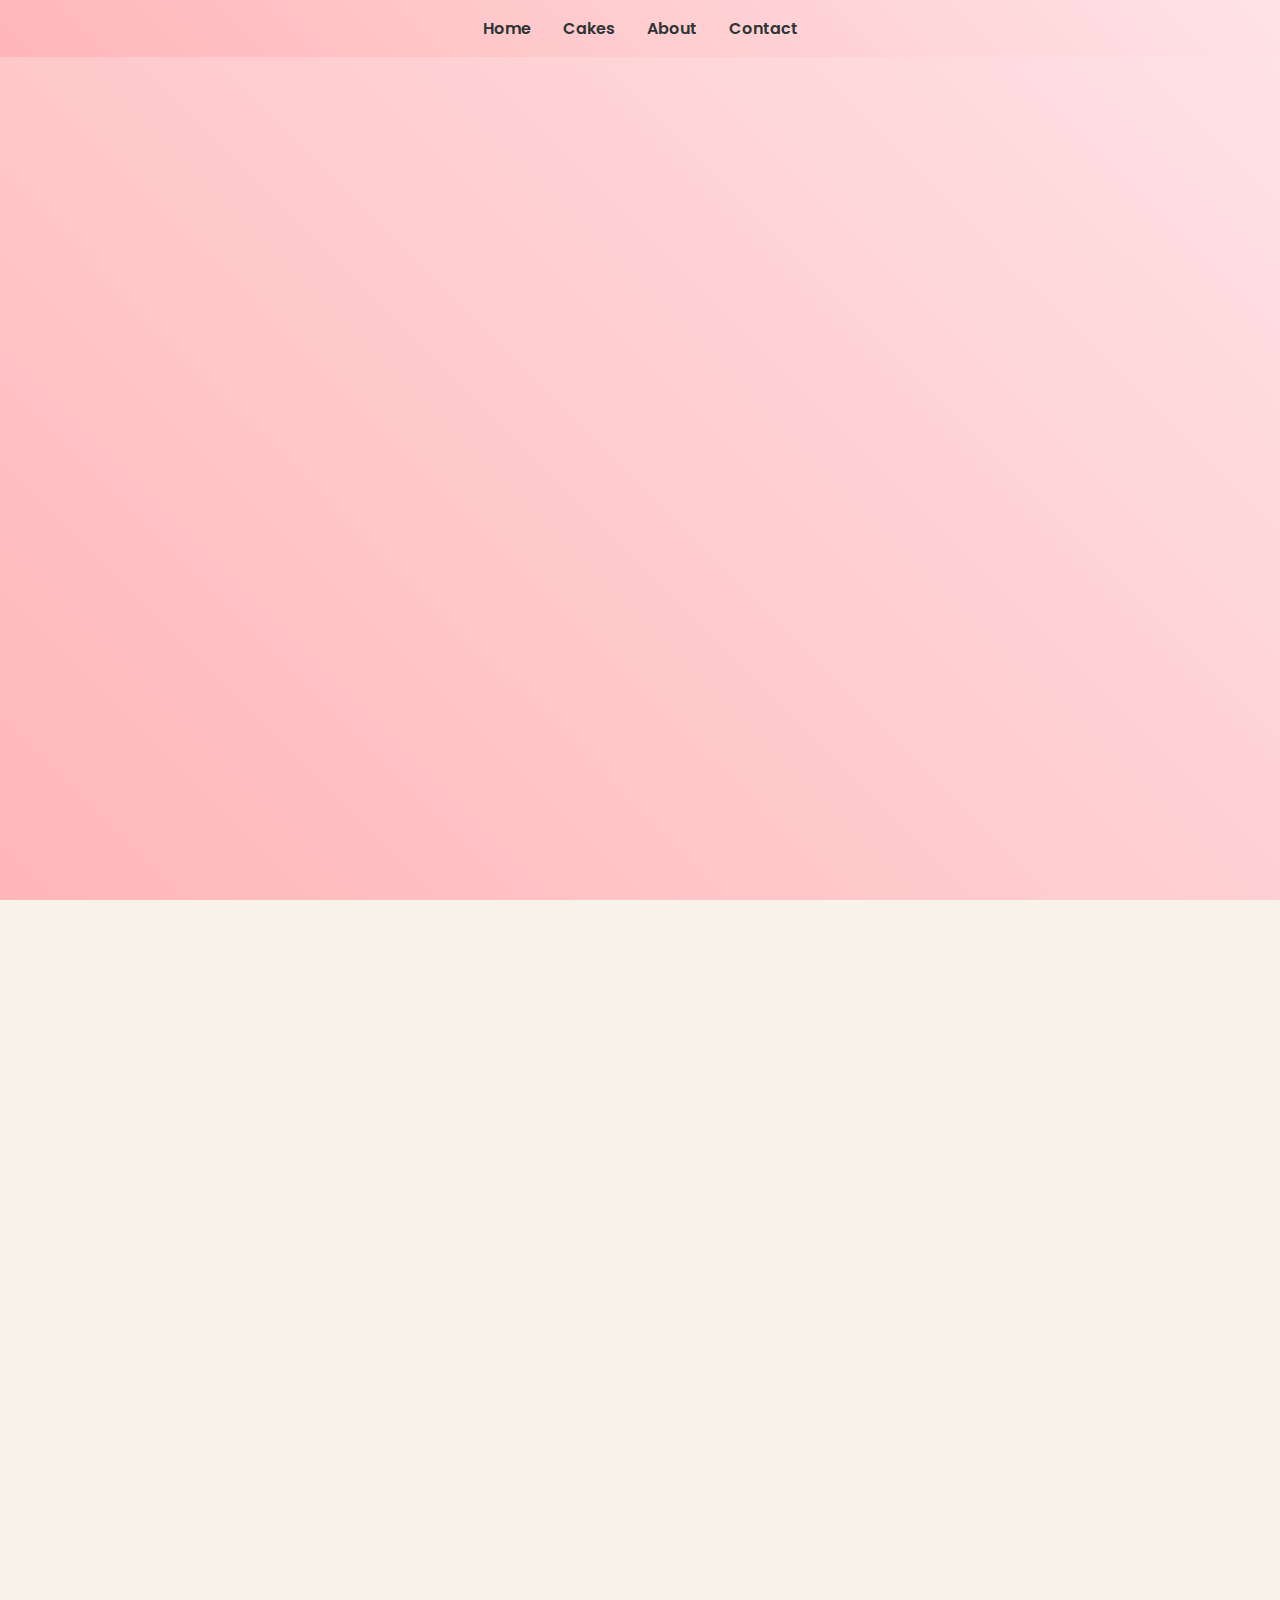
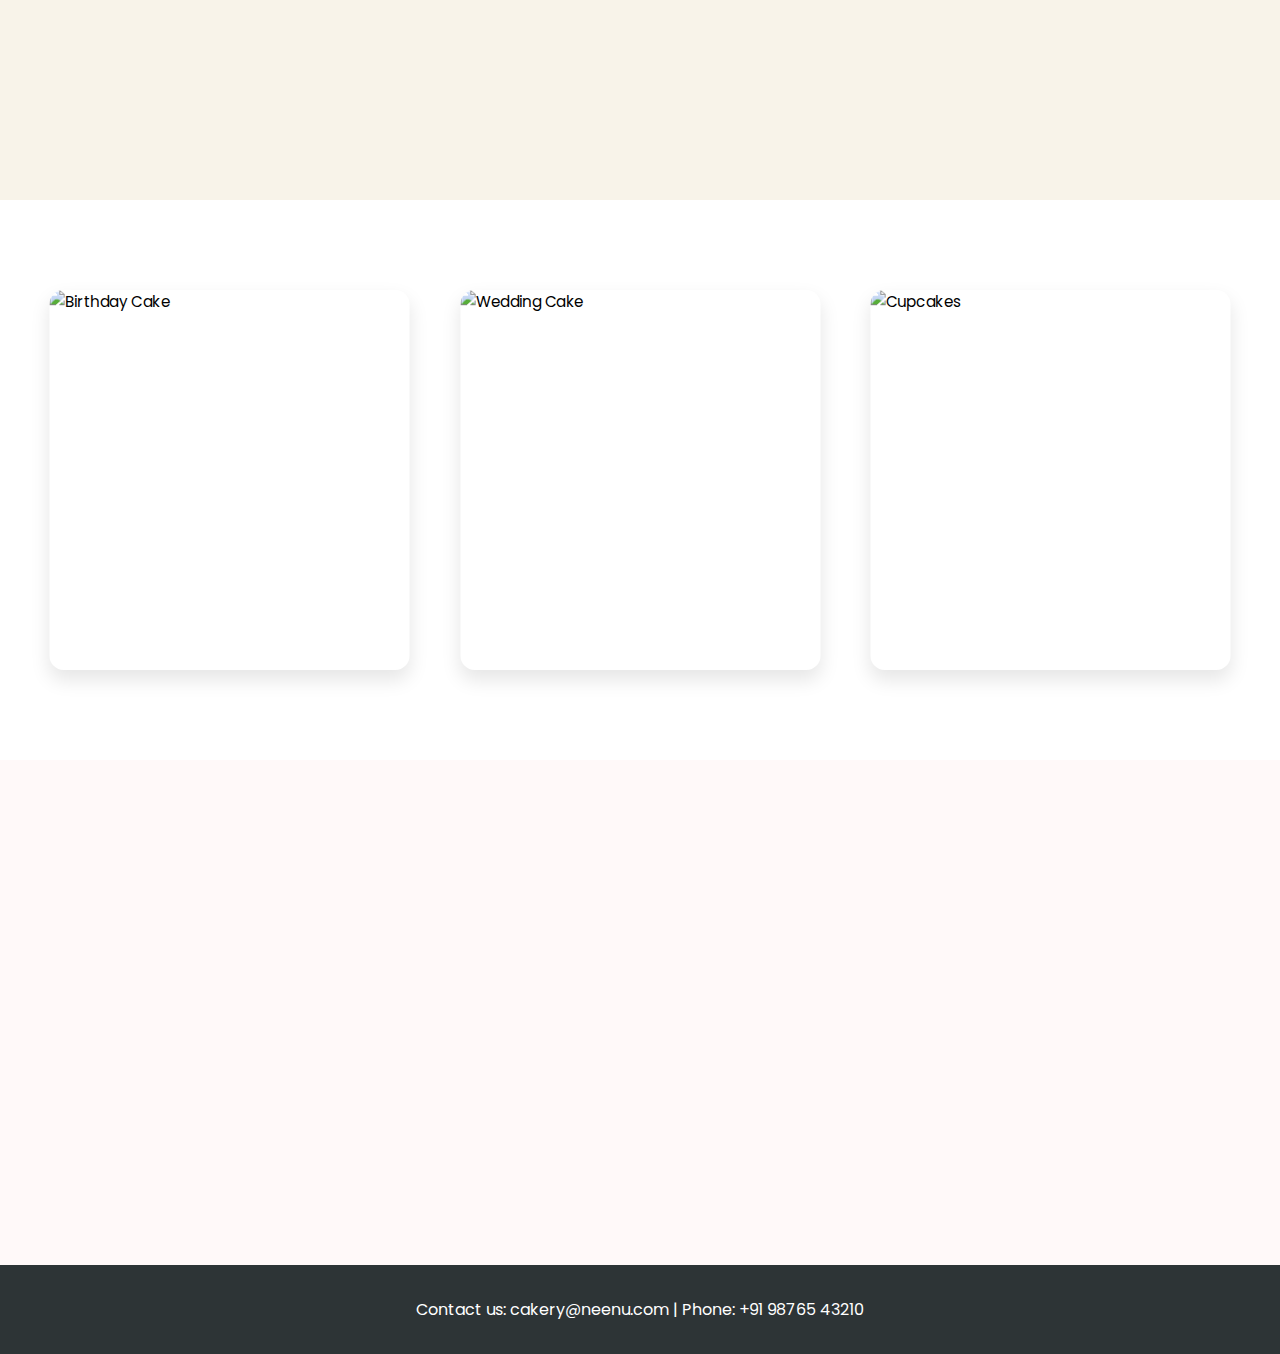
==== index.html @ 84cd32a6 "update index.html" ====
<!DOCTYPE html>
<html lang="en">
<head>
    <meta charset="UTF-8">
    <meta name="viewport" content="width=device-width, initial-scale=1.0">
    <title>Neenu's Cakery</title>
    <link href="https://fonts.googleapis.com/css2?family=Dancing+Script:wght@700&family=Poppins:wght@300;400;600&display=swap" rel="stylesheet">
    <script src="https://cdnjs.cloudflare.com/ajax/libs/gsap/3.12.2/gsap.min.js"></script>
    <script src="https://cdnjs.cloudflare.com/ajax/libs/gsap/3.12.2/ScrollTrigger.min.js"></script>
    <style>
        * {
            margin: 0;
            padding: 0;
            box-sizing: border-box;
        }

        body {
            font-family: 'Poppins', sans-serif;
            background: #fff5f5;
            overflow-x: hidden;
        }

        /* header styles start here  */
        .header {
            position: fixed;
            top: 0;
            left: 0;
            width: 100%;
            background: linear-gradient(45deg, #ffb6b9 0%, #ffe3e6 100%);
            padding: 1rem;
            text-align: center;
            font-weight: 600;
            z-index: 1000;
            transition: background 0.3s;
        }

        .nav {
            display: flex;
            justify-content: center;
            gap: 2rem;
        }

        .nav a {
            text-decoration: none;
            color: #2d3436;
            transition: color 0.3s;
        }

        .nav a:hover {
            color: #ff4757;
        }
        /* header styles ends here  */

        /* hero styles starts here  */
        .hero {
            height: 100vh;
            display: flex;
            align-items: center;
            justify-content: center;
            position: relative;
            background: linear-gradient(45deg, #ffb6b9 0%, #ffe3e6 100%);
        }

        .hero-content {
            text-align: center;
            color: #2d3436;
        }

        .logo {
            font-family: 'Dancing Script', cursive;
            font-size: 6rem;
            margin-bottom: 1rem;
            opacity: 0;
        }

        .tagline {
            font-size: 1.5rem;
            font-weight: 300;
            opacity: 0;
        }

        .cake-icon {
            width: 100px;
            position: absolute;
            bottom: 20px;
            animation: float 3s ease-in-out infinite;
            opacity: 0;
        }
        /* hero styles ends here  */

        /* about styles starts here  */
        .about-section {
            padding: 5rem 2rem;
            background: #f8f3e9;
            min-height: 100vh;
            display: flex;
            align-items: center;
        }

        .about-container {
            max-width: 1200px;
            margin: 0 auto;
            display: flex;
            align-items: center;
            gap: 4rem;
            flex-wrap: wrap;
        }

        .about-image {
            flex: 1;
            min-width: 300px;
            border-radius: 20px;
            overflow: hidden;
            box-shadow: 0 15px 30px rgba(0,0,0,0.1);
            transform: translateX(-50px);
            opacity: 0;
        }

        .about-image img {
            width: 100%;
            height: 500px;
            object-fit: cover;
        }

        .about-content {
            flex: 1;
            min-width: 300px;
            transform: translateX(50px);
            opacity: 0;
        }

        .about-title {
            font-family: 'Dancing Script', cursive;
            font-size: 3.5rem;
            color: #2d3436;
            margin-bottom: 1.5rem;
        }

        .about-text {
            font-size: 1.1rem;
            line-height: 1.8;
            color: #555;
            margin-bottom: 2rem;
        }

        .signature {
            font-family: 'Dancing Script', cursive;
            font-size: 2rem;
            color: #ff4757;
        }

        @media (max-width: 768px) {
            .about-container {
                flex-direction: column;
                text-align: center;
            }
            
            .about-image {
                max-width: 400px;
            }
        }

        .section-title {
            font-family: 'Dancing Script', cursive;
            font-size: 3rem;
            margin-bottom: 2rem;
            opacity: 0;
        }

        @keyframes float {
            0%, 100% { transform: translateY(0); }
            50% { transform: translateY(-20px); }
        }
        /* about styles ends here  */

        /* gallary section starts here  */
        .gallery {
            padding: 5rem 2rem;
            background: #ffffff;
        }

        .gallery-grid {
            display: grid;
            grid-template-columns: repeat(auto-fit, minmax(300px, 1fr));
            gap: 2rem;
            max-width: 1200px;
            margin: 0 auto;
        }

        .cake-card {
            position: relative;
            border-radius: 15px;
            overflow: hidden;
            box-shadow: 0 10px 20px rgba(0,0,0,0.1);
            transform: scale(0.95);
            transition: transform 0.3s ease;
        }

        .cake-card:hover {
            transform: scale(1);
        }

        .cake-card img {
            width: 100%;
            height: 400px;
            object-fit: cover;
            display: block;
        }

        .cake-info {
            position: absolute;
            bottom: 0;
            left: 0;
            width: 100%;
            background: rgba(0, 0, 0, 0.7);
            color: white;
            padding: 1rem;
            text-align: center;
            opacity: 0;
            transition: opacity 0.3s ease;
        }

        .cake-card:hover .cake-info {
            opacity: 1;
        }
        /* galarry section ends here  */

        /* review section starts here  */
        .reviews-section {
            padding: 5rem 2rem;
            background: #fff9f9;
        }

        .reviews-container {
            display: grid;
            grid-template-columns: repeat(auto-fit, minmax(300px, 1fr));
            gap: 2rem;
            max-width: 1200px;
            margin: 0 auto;
        }

        .review-card {
            background: white;
            padding: 2rem;
            border-radius: 15px;
            box-shadow: 0 5px 15px rgba(0,0,0,0.1);
            transform-style: preserve-3d;
            perspective: 1000px;
            opacity: 0;
            transform: translateY(50px);
            transition: transform 0.3s ease;
        }

        .review-card:hover {
            transform: translateY(-5px);
        }

        .review-header {
            display: flex;
            align-items: center;
            margin-bottom: 1rem;
        }

        .review-avatar {
            width: 50px;
            height: 50px;
            border-radius: 50%;
            margin-right: 1rem;
        }

        .review-rating {
            color: #ffd700;
            font-size: 1.2rem;
            margin: 0.5rem 0;
        }

        .review-text {
            font-style: italic;
            color: #666;
            line-height: 1.6;
        }

        /* .floating-hearts {
            position: fixed;
            pointer-events: none;
            opacity: 0;
        } */

        /* review section ends here  */

        /* footer section starts here  */

        footer {
            background: #2d3436;
            color: white;
            padding: 2rem;
            text-align: center;
        }


        @media (max-width: 768px) {
        /* Header adjustments */
        .nav {
            gap: 1rem;
            flex-wrap: wrap;
        }

        /* Hero section fixes */
        .logo {
            font-size: 4rem;
            padding: 0 1rem;
        }

        .tagline {
            font-size: 1.2rem;
            padding: 0 1rem;
        }

        .cake-icon {
            width: 80px;
        }

        /* About section fixes */
        .about-section {
            padding: 3rem 1rem;
        }

        .about-container {
            gap: 2rem;
        }

        .about-image img {
            height: 400px;
        }

        .about-title {
            font-size: 2.5rem;
        }

        /* Gallery fixes */
        .gallery {
            padding: 3rem 1rem;
        }

        .gallery-grid {
            grid-template-columns: 1fr;
        }

        .cake-card img {
            height: 300px;
        }

        /* Reviews section fixes */
        .reviews-section {
            padding: 3rem 1rem;
        }

        .review-card {
            transform: translateY(0);
        }

        /* Footer adjustments */
        footer {
            padding: 1.5rem;
            font-size: 0.9rem;
        }
    }

    @media (max-width: 480px) {
        /* Mobile-specific fixes */
        .logo {
            font-size: 3rem;
        }

        .tagline {
            font-size: 1rem;
        }

        .nav {
            gap: 0.75rem;
            font-size: 0.9rem;
        }

        .about-image img {
            height: 300px;
        }

        .about-title {
            font-size: 2rem;
        }

        .about-text {
            font-size: 1rem;
        }

        .signature {
            font-size: 1.5rem;
        }

        .section-title {
            font-size: 2rem;
        }

        .cake-icon {
            display: none; /* Hide floating cake on mobile */
        }
    }
    </style>
</head>
<body>
    <!-- header section starts here  -->
    <header>
        <div class="header">
            <nav class="nav">
                <a href="#">Home</a>
                <a href="./cakes.html">Cakes</a>
                <a href="./about.html">About</a>
                <a href="./contact.html">Contact</a>
            </nav>
        </div>
    </header>
    <!-- header section ends here  -->
    
    <!-- hero section starts here  -->
    <section class="hero">
        <div class="hero-content">
            <h1 class="logo">Neenu's Cakery</h1>
            <p class="tagline">Handcrafted with Love & Sweetness</p>
            <img src="https://cdn-icons-png.flaticon.com/512/3724/3724978.png" alt="Cake Icon" class="cake-icon">
        </div>
    </section>
    <!-- hero section ends here  -->

    <!-- about section starts here -->
    <section class="about-section" id="about">
        <div class="about-container">
            <div class="about-image">
                <img src="https://images.unsplash.com/photo-1602351447937-745cb720612f" alt="Neenu baking">
            </div>
            <div class="about-content">
                <h2 class="about-title">Meet Neenu</h2>
                <p class="about-text">Born and raised in Kerala, Neenu discovered her passion for baking at the age of 12. What started as simple cupcakes for family gatherings has blossomed into a thriving cakery business that brings joy to hundreds of celebrations every year.</p>
                <p class="about-text">With professional training from Le Cordon Bleu and over a decade of experience, Neenu combines traditional recipes with modern techniques. Each creation is infused with love, attention to detail, and a commitment to using only the finest ingredients.</p>
                <p class="about-text">When she's not crafting beautiful cakes, you'll find Neenu teaching baking workshops or experimenting with new flavor combinations in her cozy kitchen.</p>
                <p class="signature">Neenu </p>
            </div>
        </div>
    </section>
    <!-- about section ends here -->

    <!-- gallary section starts here  -->
    <section class="gallery" id="cakes">
        <div class="gallery-grid">
            <div class="cake-card">
                <img src="https://images.unsplash.com/photo-1557925923-cd4648e211a0" alt="Birthday Cake">
                <div class="cake-info">Birthday Cake - Delicious and colorful treats for all ages.</div>
            </div>
            <div class="cake-card">
                <img src="https://images.unsplash.com/photo-1578985545062-69928b1d9587" alt="Wedding Cake">
                <div class="cake-info">Wedding Cake - Elegant designs for your special day.</div>
            </div>
            <div class="cake-card">
                <img src="https://images.unsplash.com/photo-1550617931-e17a7b70dce2" alt="Cupcakes">
                <div class="cake-info">Cupcakes - Bite-sized delights for every occasion.</div>
            </div>
        </div>
    </section>
    <!-- gallary section ends here  -->

    <!-- reviews section starts here  -->
    <section class="reviews-section">
        <h2 class="section-title">Sweet Testimonials</h2>
        <div class="reviews-container">
            <div class="review-card">
                <div class="review-header">
                    <img src="https://randomuser.me/api/portraits/women/1.jpg" alt="Customer" class="review-avatar">
                    <div>
                        <h3>Sarah Johnson</h3>
                        <div class="review-rating">★★★★★</div>
                    </div>
                </div>
                <p class="review-text">Neenu's cakes are pure magic! My wedding cake was not only stunning but the most delicious cake I've ever tasted.</p>
            </div>
            <div class="review-card">
                <div class="review-header">
                    <img src="https://randomuser.me/api/portraits/men/1.jpg" alt="Customer" class="review-avatar">
                    <div>
                        <h3>Michael Roy</h3>
                        <div class="review-rating">★★★★★</div>
                    </div>
                </div>
                <p class="review-text">Best birthday cake ever! The attention to detail and flavor combinations are exceptional.</p>
            </div>
            <div class="review-card">
                <div class="review-header">
                    <img src="https://randomuser.me/api/portraits/women/2.jpg" alt="Customer" class="review-avatar">
                    <div>
                        <h3>Priya Sharma</h3>
                        <div class="review-rating">★★★★★</div>
                    </div>
                </div>
                <p class="review-text">Every cake from Neenu's is a masterpiece. The red velvet cake is our family favorite!</p>
            </div>
        </div>
    </section>
    <!-- reviews section ends here  -->
    
    <!-- footer section starts here  -->
    <footer>
        <p>Contact us: cakery@neenu.com | Phone: +91 98765 43210</p>
    </footer>
    <!-- footer section starts here  -->




    
    <!-- javacript starts here  -->
    <script>
        // GSAP Animations
        gsap.registerPlugin(ScrollTrigger);
    
        // Hero Section Animations
        gsap.to(".logo", {
            duration: 1.5,
            opacity: 1,
            y: 0,
            ease: "power4.out"
        });
    
        gsap.to(".tagline", {
            duration: 1,
            opacity: 1,
            y: 0,
            delay: 0.5,
            ease: "power2.out"
        });
    
        gsap.to(".cake-icon", {
            duration: 1,
            opacity: 1,
            delay: 1,
            rotation: 360,
            ease: "power2.out"
        });
    
        // Gallery Animations
        gsap.utils.toArray(".cake-card").forEach(card => {
            gsap.from(card, {
                scrollTrigger: {
                    trigger: card,
                    start: "top center+=100",
                    toggleActions: "play none none reverse"
                },
                duration: 0.8,
                scale: 0.8,
                opacity: 0,
                ease: "back.out(1.7)"
            });
        });
    
        // Section Title Animation
        gsap.from(".section-title", {
            scrollTrigger: {
                trigger: ".about-section",
                start: "top center"
            },
            duration: 1,
            opacity: 0,
            y: 50,
            ease: "power3.out"
        });
    
        // Continuous rotation for cake icon
        gsap.to(".cake-icon", {
            rotation: 360,
            duration: 8,
            repeat: -1,
            ease: "none"
        });

        // About Section Animations
        gsap.to(".about-image", {
            scrollTrigger: {
                trigger: ".about-section",
                start: "top center",
                toggleActions: "play none none reverse"
            },
            duration: 1.2,
            x: 0,
            opacity: 1,
            ease: "power3.out"
        });

        gsap.to(".about-content", {
            scrollTrigger: {
                trigger: ".about-section",
                start: "top center",
                toggleActions: "play none none reverse"
            },
            duration: 1.2,
            x: 0,
            opacity: 1,
            delay: 0.3,
            ease: "power3.out"
        });

        // Add animation for signature
        gsap.from(".signature", {
            scrollTrigger: {
                trigger: ".about-content",
                start: "top 80%",
                toggleActions: "play none none reverse"
            },
            duration: 1,
            opacity: 0,
            y: 30,
            ease: "power3.out"
        });



        // Review Card Animations
        gsap.utils.toArray(".review-card").forEach((card, i) => {
            ScrollTrigger.create({
                trigger: card,
                start: "top center+=100",
                onEnter: () => {
                    gsap.fromTo(card,
                        { opacity: 0, y: 50 },
                        {
                            opacity: 1,
                            y: 0,
                            duration: 0.8,
                            ease: "power3.out",
                            delay: i * 0.2
                        }
                    );
                }
            });
        });

        // // Floating Hearts Animation
        // document.addEventListener('mousemove', (e) => {
        //     const heart = document.createElement('div');
        //     heart.className = 'floating-hearts';
        //     heart.innerHTML = '♥';
        //     heart.style.cssText = `
        //         left: ${e.clientX}px;
        //         top: ${e.clientY}px;
        //         font-size: ${Math.random() * 20 + 10}px;
        //         color: #${Math.floor(Math.random()*16777215).toString(16)};
        //     `;
            
        //     document.body.appendChild(heart);
            
        //     gsap.to(heart, {
        //         duration: 2,
        //         y: -100,
        //         opacity: 1,
        //         ease: "power1.out",
        //         onComplete: () => heart.remove()
        //     });
        // });
    </script>
</body>
</html>
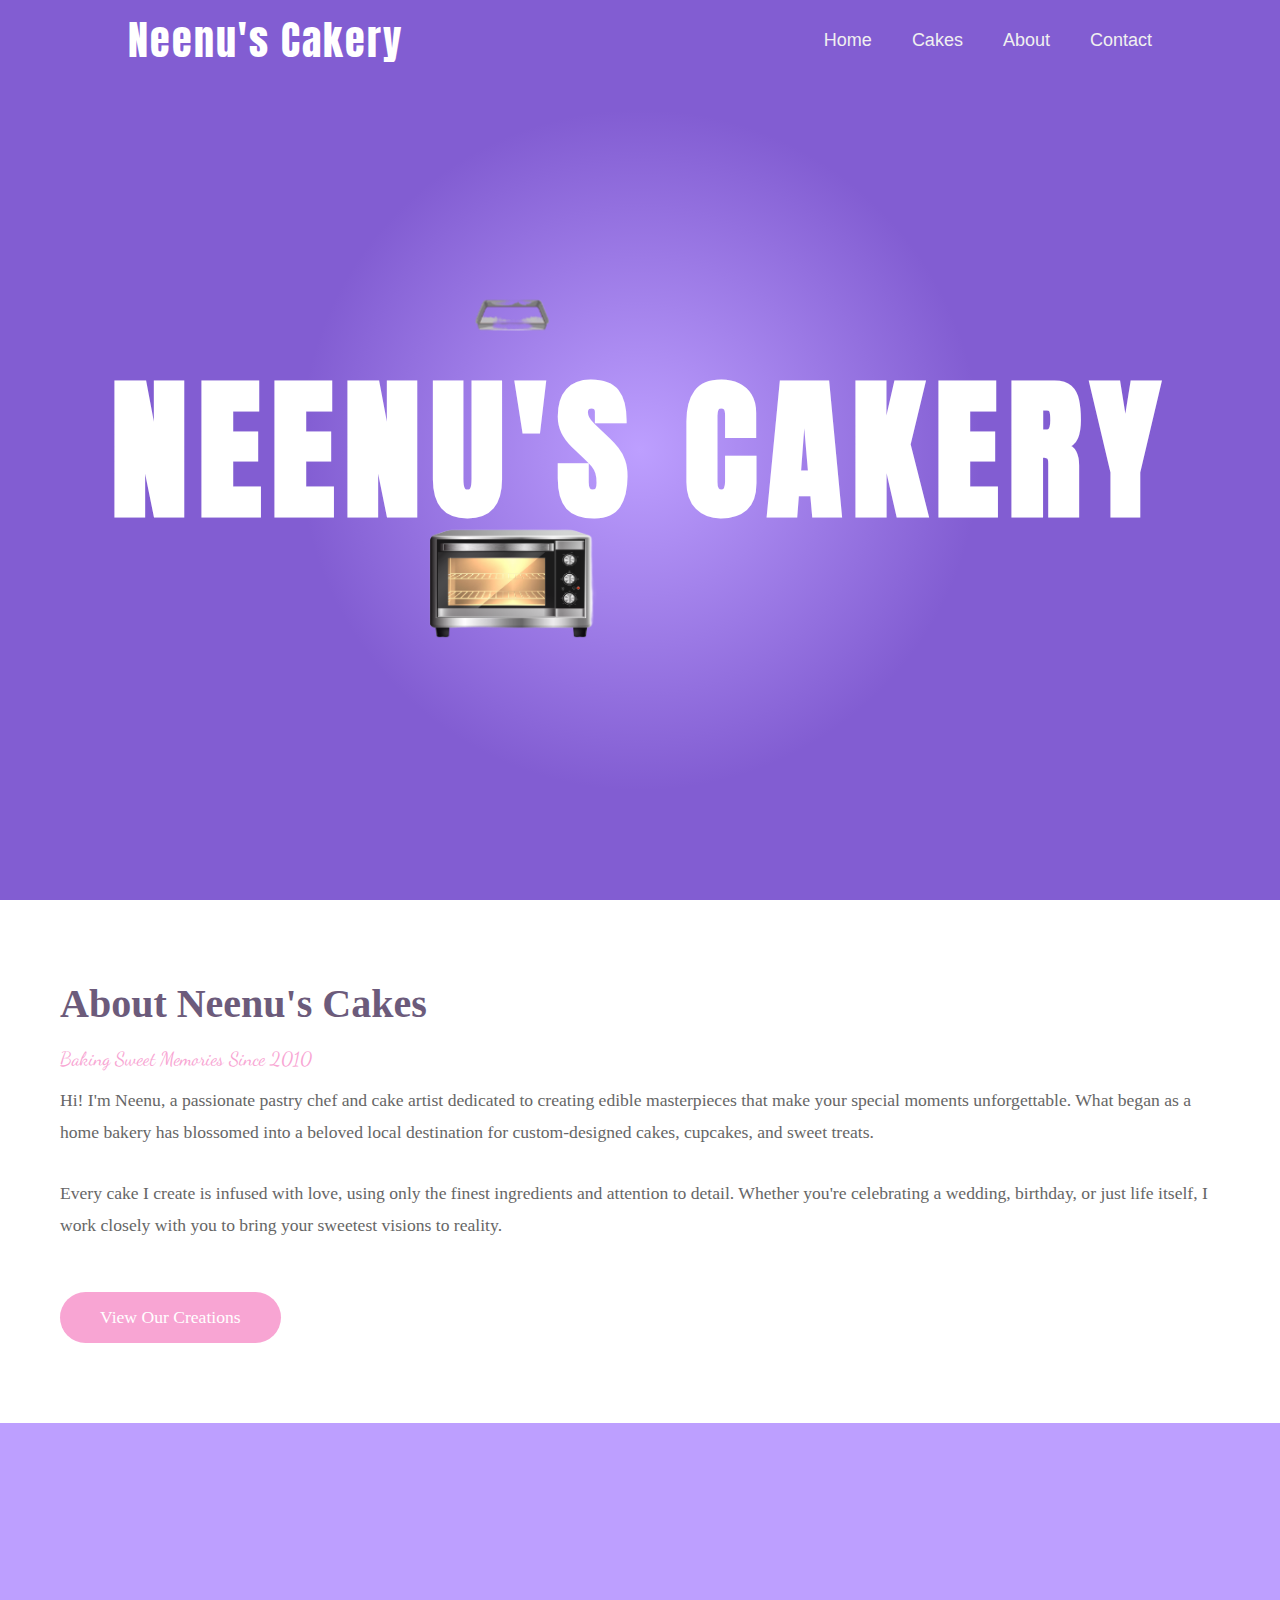
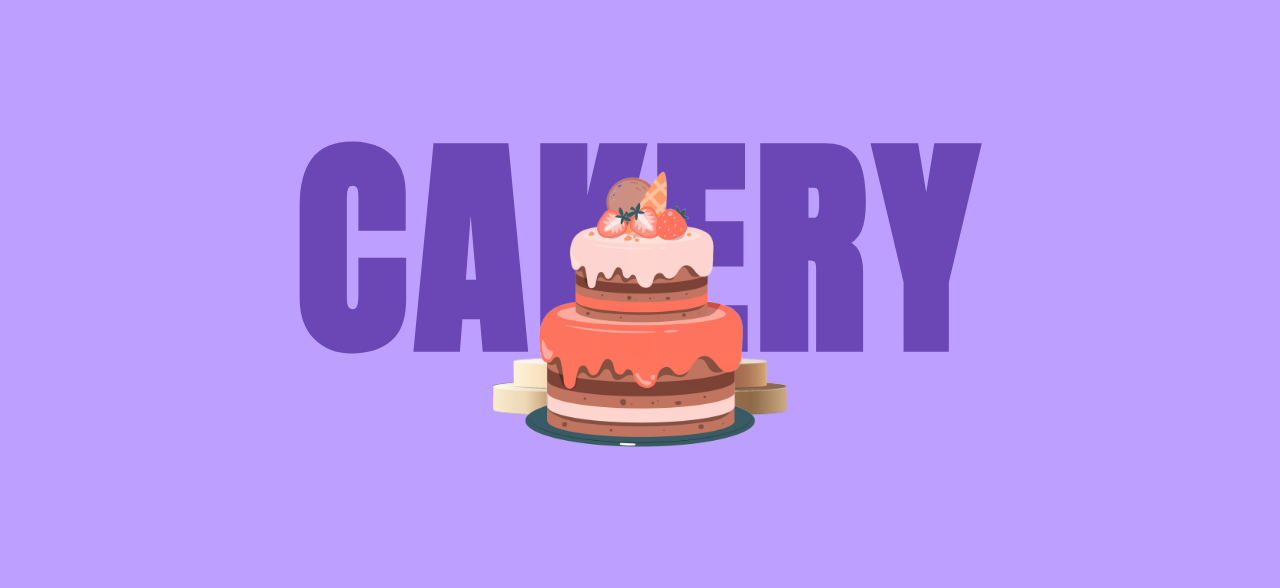
==== commit 4e75dfa8: "updated" ====
--- a/index.html
+++ b/index.html
@@ -4,664 +4,63 @@
     <meta charset="UTF-8">
     <meta name="viewport" content="width=device-width, initial-scale=1.0">
     <title>Neenu's Cakery</title>
-    <link href="https://fonts.googleapis.com/css2?family=Dancing+Script:wght@700&family=Poppins:wght@300;400;600&display=swap" rel="stylesheet">
+    <link rel="stylesheet" href="style.css">
+</head>
+<body>
+    
+    <section class="hero">
+        <!-- header section starts here  -->
+        <header>
+            <nav>
+                <a href="#" class="logo">Neenu's Cakery</a>
+                <div class="nav_links">
+                    <a href="#">Home</a>
+                    <a href="#">Cakes</a>
+                    <a href="#">About</a>
+                    <a href="#">Contact</a>
+                </div>
+            </nav>
+        </header>
+        <!-- header section ends here  -->
+
+        <!-- hero section starts here  -->
+        <div class="container">
+            <h1>Neenu's Cakery</h1>
+            <img id="heroimage" src="./images/hero_cake.png" alt="">
+            <img id="beater" src="./images/beater.png" alt="">
+            <img id="oven" src="./images/oven.png" alt="">
+            <img id="tray" src="./images/tray.png" alt="">
+        </div>
+    </section>
+    <section class="about-section two">
+        <div class="text-content">
+            <h2 class="about-heading">About Neenu's Cakes</h2>
+            <p class="about-subtitle">Baking Sweet Memories Since 2010</p>
+            <p class="about-text">
+                Hi! I'm Neenu, a passionate pastry chef and cake artist dedicated to creating edible masterpieces that make your special moments unforgettable. What began as a home bakery has blossomed into a beloved local destination for custom-designed cakes, cupcakes, and sweet treats.
+            </p>
+            <p class="about-text">
+                Every cake I create is infused with love, using only the finest ingredients and attention to detail. Whether you're celebrating a wedding, birthday, or just life itself, I work closely with you to bring your sweetest visions to reality.
+            </p>
+            <button class="cta-button">View Our Creations</button>
+        </div>
+        <!-- <div class="image-container">
+            <img src="https://images.unsplash.com/photo-1588195538326-c5b1e9f80a1b?ixlib=rb-1.2.1&auto=format&fit=crop&w=800&q=80" 
+                 alt="Neenu with her signature cake" 
+                 class="about-image">
+        </div> -->
+    </section>
+    <section class="stand three ">
+        <div class="container">
+            <h3>Cakery</h3>
+            <img src="images/stand.png" alt="">
+        </div>
+    </section>
+    
+
     <script src="https://cdnjs.cloudflare.com/ajax/libs/gsap/3.12.2/gsap.min.js"></script>
     <script src="https://cdnjs.cloudflare.com/ajax/libs/gsap/3.12.2/ScrollTrigger.min.js"></script>
-    <style>
-        * {
-            margin: 0;
-            padding: 0;
-            box-sizing: border-box;
-        }
 
-        body {
-            font-family: 'Poppins', sans-serif;
-            background: #fff5f5;
-            overflow-x: hidden;
-        }
-
-        /* header styles start here  */
-        .header {
-            position: fixed;
-            top: 0;
-            left: 0;
-            width: 100%;
-            background: linear-gradient(45deg, #ffb6b9 0%, #ffe3e6 100%);
-            padding: 1rem;
-            text-align: center;
-            font-weight: 600;
-            z-index: 1000;
-            transition: background 0.3s;
-        }
-
-        .nav {
-            display: flex;
-            justify-content: center;
-            gap: 2rem;
-        }
-
-        .nav a {
-            text-decoration: none;
-            color: #2d3436;
-            transition: color 0.3s;
-        }
-
-        .nav a:hover {
-            color: #ff4757;
-        }
-        /* header styles ends here  */
-
-        /* hero styles starts here  */
-        .hero {
-            height: 100vh;
-            display: flex;
-            align-items: center;
-            justify-content: center;
-            position: relative;
-            background: linear-gradient(45deg, #ffb6b9 0%, #ffe3e6 100%);
-        }
-
-        .hero-content {
-            text-align: center;
-            color: #2d3436;
-        }
-
-        .logo {
-            font-family: 'Dancing Script', cursive;
-            font-size: 6rem;
-            margin-bottom: 1rem;
-            opacity: 0;
-        }
-
-        .tagline {
-            font-size: 1.5rem;
-            font-weight: 300;
-            opacity: 0;
-        }
-
-        .cake-icon {
-            width: 100px;
-            position: absolute;
-            bottom: 20px;
-            animation: float 3s ease-in-out infinite;
-            opacity: 0;
-        }
-        /* hero styles ends here  */
-
-        /* about styles starts here  */
-        .about-section {
-            padding: 5rem 2rem;
-            background: #f8f3e9;
-            min-height: 100vh;
-            display: flex;
-            align-items: center;
-        }
-
-        .about-container {
-            max-width: 1200px;
-            margin: 0 auto;
-            display: flex;
-            align-items: center;
-            gap: 4rem;
-            flex-wrap: wrap;
-        }
-
-        .about-image {
-            flex: 1;
-            min-width: 300px;
-            border-radius: 20px;
-            overflow: hidden;
-            box-shadow: 0 15px 30px rgba(0,0,0,0.1);
-            transform: translateX(-50px);
-            opacity: 0;
-        }
-
-        .about-image img {
-            width: 100%;
-            height: 500px;
-            object-fit: cover;
-        }
-
-        .about-content {
-            flex: 1;
-            min-width: 300px;
-            transform: translateX(50px);
-            opacity: 0;
-        }
-
-        .about-title {
-            font-family: 'Dancing Script', cursive;
-            font-size: 3.5rem;
-            color: #2d3436;
-            margin-bottom: 1.5rem;
-        }
-
-        .about-text {
-            font-size: 1.1rem;
-            line-height: 1.8;
-            color: #555;
-            margin-bottom: 2rem;
-        }
-
-        .signature {
-            font-family: 'Dancing Script', cursive;
-            font-size: 2rem;
-            color: #ff4757;
-        }
-
-        @media (max-width: 768px) {
-            .about-container {
-                flex-direction: column;
-                text-align: center;
-            }
-            
-            .about-image {
-                max-width: 400px;
-            }
-        }
-
-        .section-title {
-            font-family: 'Dancing Script', cursive;
-            font-size: 3rem;
-            margin-bottom: 2rem;
-            opacity: 0;
-        }
-
-        @keyframes float {
-            0%, 100% { transform: translateY(0); }
-            50% { transform: translateY(-20px); }
-        }
-        /* about styles ends here  */
-
-        /* gallary section starts here  */
-        .gallery {
-            padding: 5rem 2rem;
-            background: #ffffff;
-        }
-
-        .gallery-grid {
-            display: grid;
-            grid-template-columns: repeat(auto-fit, minmax(300px, 1fr));
-            gap: 2rem;
-            max-width: 1200px;
-            margin: 0 auto;
-        }
-
-        .cake-card {
-            position: relative;
-            border-radius: 15px;
-            overflow: hidden;
-            box-shadow: 0 10px 20px rgba(0,0,0,0.1);
-            transform: scale(0.95);
-            transition: transform 0.3s ease;
-        }
-
-        .cake-card:hover {
-            transform: scale(1);
-        }
-
-        .cake-card img {
-            width: 100%;
-            height: 400px;
-            object-fit: cover;
-            display: block;
-        }
-
-        .cake-info {
-            position: absolute;
-            bottom: 0;
-            left: 0;
-            width: 100%;
-            background: rgba(0, 0, 0, 0.7);
-            color: white;
-            padding: 1rem;
-            text-align: center;
-            opacity: 0;
-            transition: opacity 0.3s ease;
-        }
-
-        .cake-card:hover .cake-info {
-            opacity: 1;
-        }
-        /* galarry section ends here  */
-
-        /* review section starts here  */
-        .reviews-section {
-            padding: 5rem 2rem;
-            background: #fff9f9;
-        }
-
-        .reviews-container {
-            display: grid;
-            grid-template-columns: repeat(auto-fit, minmax(300px, 1fr));
-            gap: 2rem;
-            max-width: 1200px;
-            margin: 0 auto;
-        }
-
-        .review-card {
-            background: white;
-            padding: 2rem;
-            border-radius: 15px;
-            box-shadow: 0 5px 15px rgba(0,0,0,0.1);
-            transform-style: preserve-3d;
-            perspective: 1000px;
-            opacity: 0;
-            transform: translateY(50px);
-            transition: transform 0.3s ease;
-        }
-
-        .review-card:hover {
-            transform: translateY(-5px);
-        }
-
-        .review-header {
-            display: flex;
-            align-items: center;
-            margin-bottom: 1rem;
-        }
-
-        .review-avatar {
-            width: 50px;
-            height: 50px;
-            border-radius: 50%;
-            margin-right: 1rem;
-        }
-
-        .review-rating {
-            color: #ffd700;
-            font-size: 1.2rem;
-            margin: 0.5rem 0;
-        }
-
-        .review-text {
-            font-style: italic;
-            color: #666;
-            line-height: 1.6;
-        }
-
-        /* .floating-hearts {
-            position: fixed;
-            pointer-events: none;
-            opacity: 0;
-        } */
-
-        /* review section ends here  */
-
-        /* footer section starts here  */
-
-        footer {
-            background: #2d3436;
-            color: white;
-            padding: 2rem;
-            text-align: center;
-        }
-
-
-        @media (max-width: 768px) {
-        /* Header adjustments */
-        .nav {
-            gap: 1rem;
-            flex-wrap: wrap;
-        }
-
-        /* Hero section fixes */
-        .logo {
-            font-size: 4rem;
-            padding: 0 1rem;
-        }
-
-        .tagline {
-            font-size: 1.2rem;
-            padding: 0 1rem;
-        }
-
-        .cake-icon {
-            width: 80px;
-        }
-
-        /* About section fixes */
-        .about-section {
-            padding: 3rem 1rem;
-        }
-
-        .about-container {
-            gap: 2rem;
-        }
-
-        .about-image img {
-            height: 400px;
-        }
-
-        .about-title {
-            font-size: 2.5rem;
-        }
-
-        /* Gallery fixes */
-        .gallery {
-            padding: 3rem 1rem;
-        }
-
-        .gallery-grid {
-            grid-template-columns: 1fr;
-        }
-
-        .cake-card img {
-            height: 300px;
-        }
-
-        /* Reviews section fixes */
-        .reviews-section {
-            padding: 3rem 1rem;
-        }
-
-        .review-card {
-            transform: translateY(0);
-        }
-
-        /* Footer adjustments */
-        footer {
-            padding: 1.5rem;
-            font-size: 0.9rem;
-        }
-    }
-
-    @media (max-width: 480px) {
-        /* Mobile-specific fixes */
-        .logo {
-            font-size: 3rem;
-        }
-
-        .tagline {
-            font-size: 1rem;
-        }
-
-        .nav {
-            gap: 0.75rem;
-            font-size: 0.9rem;
-        }
-
-        .about-image img {
-            height: 300px;
-        }
-
-        .about-title {
-            font-size: 2rem;
-        }
-
-        .about-text {
-            font-size: 1rem;
-        }
-
-        .signature {
-            font-size: 1.5rem;
-        }
-
-        .section-title {
-            font-size: 2rem;
-        }
-
-        .cake-icon {
-            display: none; /* Hide floating cake on mobile */
-        }
-    }
-    </style>
-</head>
-<body>
-    <!-- header section starts here  -->
-    <header>
-        <div class="header">
-            <nav class="nav">
-                <a href="#">Home</a>
-                <a href="./cakes.html">Cakes</a>
-                <a href="./about.html">About</a>
-                <a href="./contact.html">Contact</a>
-            </nav>
-        </div>
-    </header>
-    <!-- header section ends here  -->
-    
-    <!-- hero section starts here  -->
-    <section class="hero">
-        <div class="hero-content">
-            <h1 class="logo">Neenu's Cakery</h1>
-            <p class="tagline">Handcrafted with Love & Sweetness</p>
-            <img src="https://cdn-icons-png.flaticon.com/512/3724/3724978.png" alt="Cake Icon" class="cake-icon">
-        </div>
-    </section>
-    <!-- hero section ends here  -->
-
-    <!-- about section starts here -->
-    <section class="about-section" id="about">
-        <div class="about-container">
-            <div class="about-image">
-                <img src="https://images.unsplash.com/photo-1602351447937-745cb720612f" alt="Neenu baking">
-            </div>
-            <div class="about-content">
-                <h2 class="about-title">Meet Neenu</h2>
-                <p class="about-text">Born and raised in Kerala, Neenu discovered her passion for baking at the age of 12. What started as simple cupcakes for family gatherings has blossomed into a thriving cakery business that brings joy to hundreds of celebrations every year.</p>
-                <p class="about-text">With professional training from Le Cordon Bleu and over a decade of experience, Neenu combines traditional recipes with modern techniques. Each creation is infused with love, attention to detail, and a commitment to using only the finest ingredients.</p>
-                <p class="about-text">When she's not crafting beautiful cakes, you'll find Neenu teaching baking workshops or experimenting with new flavor combinations in her cozy kitchen.</p>
-                <p class="signature">Neenu </p>
-            </div>
-        </div>
-    </section>
-    <!-- about section ends here -->
-
-    <!-- gallary section starts here  -->
-    <section class="gallery" id="cakes">
-        <div class="gallery-grid">
-            <div class="cake-card">
-                <img src="https://images.unsplash.com/photo-1557925923-cd4648e211a0" alt="Birthday Cake">
-                <div class="cake-info">Birthday Cake - Delicious and colorful treats for all ages.</div>
-            </div>
-            <div class="cake-card">
-                <img src="https://images.unsplash.com/photo-1578985545062-69928b1d9587" alt="Wedding Cake">
-                <div class="cake-info">Wedding Cake - Elegant designs for your special day.</div>
-            </div>
-            <div class="cake-card">
-                <img src="https://images.unsplash.com/photo-1550617931-e17a7b70dce2" alt="Cupcakes">
-                <div class="cake-info">Cupcakes - Bite-sized delights for every occasion.</div>
-            </div>
-        </div>
-    </section>
-    <!-- gallary section ends here  -->
-
-    <!-- reviews section starts here  -->
-    <section class="reviews-section">
-        <h2 class="section-title">Sweet Testimonials</h2>
-        <div class="reviews-container">
-            <div class="review-card">
-                <div class="review-header">
-                    <img src="https://randomuser.me/api/portraits/women/1.jpg" alt="Customer" class="review-avatar">
-                    <div>
-                        <h3>Sarah Johnson</h3>
-                        <div class="review-rating">★★★★★</div>
-                    </div>
-                </div>
-                <p class="review-text">Neenu's cakes are pure magic! My wedding cake was not only stunning but the most delicious cake I've ever tasted.</p>
-            </div>
-            <div class="review-card">
-                <div class="review-header">
-                    <img src="https://randomuser.me/api/portraits/men/1.jpg" alt="Customer" class="review-avatar">
-                    <div>
-                        <h3>Michael Roy</h3>
-                        <div class="review-rating">★★★★★</div>
-                    </div>
-                </div>
-                <p class="review-text">Best birthday cake ever! The attention to detail and flavor combinations are exceptional.</p>
-            </div>
-            <div class="review-card">
-                <div class="review-header">
-                    <img src="https://randomuser.me/api/portraits/women/2.jpg" alt="Customer" class="review-avatar">
-                    <div>
-                        <h3>Priya Sharma</h3>
-                        <div class="review-rating">★★★★★</div>
-                    </div>
-                </div>
-                <p class="review-text">Every cake from Neenu's is a masterpiece. The red velvet cake is our family favorite!</p>
-            </div>
-        </div>
-    </section>
-    <!-- reviews section ends here  -->
-    
-    <!-- footer section starts here  -->
-    <footer>
-        <p>Contact us: cakery@neenu.com | Phone: +91 98765 43210</p>
-    </footer>
-    <!-- footer section starts here  -->
-
-
-
-
-    
-    <!-- javacript starts here  -->
-    <script>
-        // GSAP Animations
-        gsap.registerPlugin(ScrollTrigger);
-    
-        // Hero Section Animations
-        gsap.to(".logo", {
-            duration: 1.5,
-            opacity: 1,
-            y: 0,
-            ease: "power4.out"
-        });
-    
-        gsap.to(".tagline", {
-            duration: 1,
-            opacity: 1,
-            y: 0,
-            delay: 0.5,
-            ease: "power2.out"
-        });
-    
-        gsap.to(".cake-icon", {
-            duration: 1,
-            opacity: 1,
-            delay: 1,
-            rotation: 360,
-            ease: "power2.out"
-        });
-    
-        // Gallery Animations
-        gsap.utils.toArray(".cake-card").forEach(card => {
-            gsap.from(card, {
-                scrollTrigger: {
-                    trigger: card,
-                    start: "top center+=100",
-                    toggleActions: "play none none reverse"
-                },
-                duration: 0.8,
-                scale: 0.8,
-                opacity: 0,
-                ease: "back.out(1.7)"
-            });
-        });
-    
-        // Section Title Animation
-        gsap.from(".section-title", {
-            scrollTrigger: {
-                trigger: ".about-section",
-                start: "top center"
-            },
-            duration: 1,
-            opacity: 0,
-            y: 50,
-            ease: "power3.out"
-        });
-    
-        // Continuous rotation for cake icon
-        gsap.to(".cake-icon", {
-            rotation: 360,
-            duration: 8,
-            repeat: -1,
-            ease: "none"
-        });
-
-        // About Section Animations
-        gsap.to(".about-image", {
-            scrollTrigger: {
-                trigger: ".about-section",
-                start: "top center",
-                toggleActions: "play none none reverse"
-            },
-            duration: 1.2,
-            x: 0,
-            opacity: 1,
-            ease: "power3.out"
-        });
-
-        gsap.to(".about-content", {
-            scrollTrigger: {
-                trigger: ".about-section",
-                start: "top center",
-                toggleActions: "play none none reverse"
-            },
-            duration: 1.2,
-            x: 0,
-            opacity: 1,
-            delay: 0.3,
-            ease: "power3.out"
-        });
-
-        // Add animation for signature
-        gsap.from(".signature", {
-            scrollTrigger: {
-                trigger: ".about-content",
-                start: "top 80%",
-                toggleActions: "play none none reverse"
-            },
-            duration: 1,
-            opacity: 0,
-            y: 30,
-            ease: "power3.out"
-        });
-
-
-
-        // Review Card Animations
-        gsap.utils.toArray(".review-card").forEach((card, i) => {
-            ScrollTrigger.create({
-                trigger: card,
-                start: "top center+=100",
-                onEnter: () => {
-                    gsap.fromTo(card,
-                        { opacity: 0, y: 50 },
-                        {
-                            opacity: 1,
-                            y: 0,
-                            duration: 0.8,
-                            ease: "power3.out",
-                            delay: i * 0.2
-                        }
-                    );
-                }
-            });
-        });
-
-        // // Floating Hearts Animation
-        // document.addEventListener('mousemove', (e) => {
-        //     const heart = document.createElement('div');
-        //     heart.className = 'floating-hearts';
-        //     heart.innerHTML = '♥';
-        //     heart.style.cssText = `
-        //         left: ${e.clientX}px;
-        //         top: ${e.clientY}px;
-        //         font-size: ${Math.random() * 20 + 10}px;
-        //         color: #${Math.floor(Math.random()*16777215).toString(16)};
-        //     `;
-            
-        //     document.body.appendChild(heart);
-            
-        //     gsap.to(heart, {
-        //         duration: 2,
-        //         y: -100,
-        //         opacity: 1,
-        //         ease: "power1.out",
-        //         onComplete: () => heart.remove()
-        //     });
-        // });
-    </script>
+    <script src="main.js"></script>
 </body>
-</html>
+</html>--- a/style.css
+++ b/style.css
@@ -0,0 +1,243 @@
+@import url('https://fonts.googleapis.com/css2?family=Anton&family=Arimo&family=Artifika&family=Dancing+Script:wght@400..700&family=Montserrat:wght@300&family=Poppins:ital,wght@0,100;0,200;0,300;0,400;0,500;0,600;0,700;0,800;0,900;1,100;1,200;1,300;1,400;1,500;1,600;1,700;1,800;1,900&display=swap');
+
+*{
+    padding: 0;
+    margin: 0;
+    box-sizing: border-box;
+    font-family: "Roboto", serif;
+}
+.hero{
+    position: relative;
+    background: #825dd2;
+    height: 100vh;
+}
+.hero::after{
+    content: '';
+    position: absolute;
+    top: 50%;
+    left: 50%;
+    transform: translate(-50%,-50%);
+    width: 80%;
+    height: 100%;
+    background: radial-gradient(circle, #bd9fff, transparent,transparent);
+    z-index: 1;
+    
+}
+header{
+    position: absolute;
+    top: 0;
+    left: 0;
+    right: 0;
+    height: 80px;
+    z-index: 1000;
+}
+header nav{
+    width: 80%;
+    margin: 0 auto;
+    display: flex;
+    align-items: center;
+    justify-content: space-between;
+    height: 100%;
+}
+header .logo{
+    color: #fff;
+    text-decoration: none;
+    font-size: 40px;
+    letter-spacing: 2px;
+    font-family: "Anton", serif;
+}
+header .nav_links{
+    display: flex;
+    gap: 40px;
+}
+header .nav_links a{
+    text-decoration: none;
+    color: #f0f0f0;
+    font-size: 18px;
+    font-family: sans-serif;
+}
+header .nav_links a:hover{
+    color: #fff;
+}
+
+.container{
+    width: 80%;
+    margin: 0 auto;
+}
+.hero .container{
+    position: relative;
+    width: 100%;
+    height: 100%;
+    display: flex;
+    align-items: center;
+    justify-content: center;
+    z-index: 10;
+}
+#heroimage{
+    position: absolute;
+    width: 35%;
+    top: 50%;
+    left: 50%;
+    transform: translate(-50%,-50%);
+    z-index: 2;
+    transition: all cubic-bezier(0.19, 1, 0.22, 1)0.5s;
+}
+#beater{
+    position: absolute;
+    top: 40%;
+    left: 60%;
+    transform: translate(-50%,-50%);
+    width: 18vw;
+}
+#oven{
+    position: absolute;
+    top: 65%;
+    left: 40%;
+    transform: translate(-50%,-50%);
+    width: 15vw;
+}
+#tray{
+    position: absolute;
+    top: 35%;
+    left: 40%;
+    transform: translate(-50%,-50%);
+    width: 6vw;
+}
+.hero h1{
+    font-size: 12vw;
+    color: #fff;
+    font-weight: 900;
+    letter-spacing: 10px;
+    font-family: "Anton", serif;
+    text-transform: uppercase;
+}
+
+
+
+:root {
+    --primary-color: #f8a5d3;
+    --secondary-color: #6c5b7b;
+}
+
+.about-section {
+    padding: 80px 20px;
+    max-width: 1200px;
+    margin: 0 auto;
+    display: flex;
+    align-items: center;
+    gap: 50px;
+    flex-wrap: wrap;
+}
+
+.text-content {
+    flex: 1 1 60%;
+    min-width: 300px;
+}
+
+.image-container {
+    flex: 1 1 35%;
+    min-width: 300px;
+}
+
+.about-image {
+    width: 100%;
+    height: 500px;
+    border-radius: 15px;
+    object-fit: cover;
+    box-shadow: 0 10px 20px rgba(0,0,0,0.1);
+}
+
+.about-heading {
+    font-size: 2.5rem;
+    color: var(--secondary-color);
+    margin-bottom: 20px;
+    font-family: 'Playfair Display', serif;
+}
+
+.about-subtitle {
+    color: var(--primary-color);
+    font-size: 1.2rem;
+    margin-bottom: 15px;
+    font-family: 'Dancing Script', cursive;
+}
+
+.about-text {
+    line-height: 1.8;
+    color: #666;
+    margin-bottom: 30px;
+    font-size: 1.1rem;
+}
+
+.signature {
+    font-family: 'Dancing Script', cursive;
+    font-size: 2rem;
+    color: var(--secondary-color);
+}
+
+.cta-button {
+    background-color: var(--primary-color);
+    color: white;
+    padding: 15px 40px;
+    border: none;
+    border-radius: 30px;
+    font-size: 1.1rem;
+    cursor: pointer;
+    transition: transform 0.3s ease;
+    margin-top: 20px;
+}
+
+.cta-button:hover {
+    transform: translateY(-3px);
+    background-color: #ff97c7;
+}
+
+@media (max-width: 768px) {
+    .about-section {
+        flex-direction: column;
+        text-align: center;
+    }
+    
+    .about-image {
+        height: 400px;
+    }
+    
+    .text-content {
+        order: 2;
+    }
+}
+
+
+
+.stand{
+    height: 85vh;
+    background: #bd9fff;
+    display: flex;
+    justify-content: center;
+    align-items: center;
+    padding-top: 130px;
+}
+
+.stand .container{
+    display: flex;
+    justify-content: center;
+    align-items: center;
+    position: relative;
+}
+.stand img{
+    width: 55%;
+}
+.stand h3{
+    position: absolute;
+    top: 0%;
+    left: 50%;
+    transform: translateX(-50%);
+    font-size: 26vh;
+    text-transform: uppercase;
+    font-family: "Anton", serif;
+    color: #6a47b4;
+    letter-spacing: 7px;
+}
+
+#heroimage, #beater, #oven, #tray {
+    will-change: transform, width, height;
+}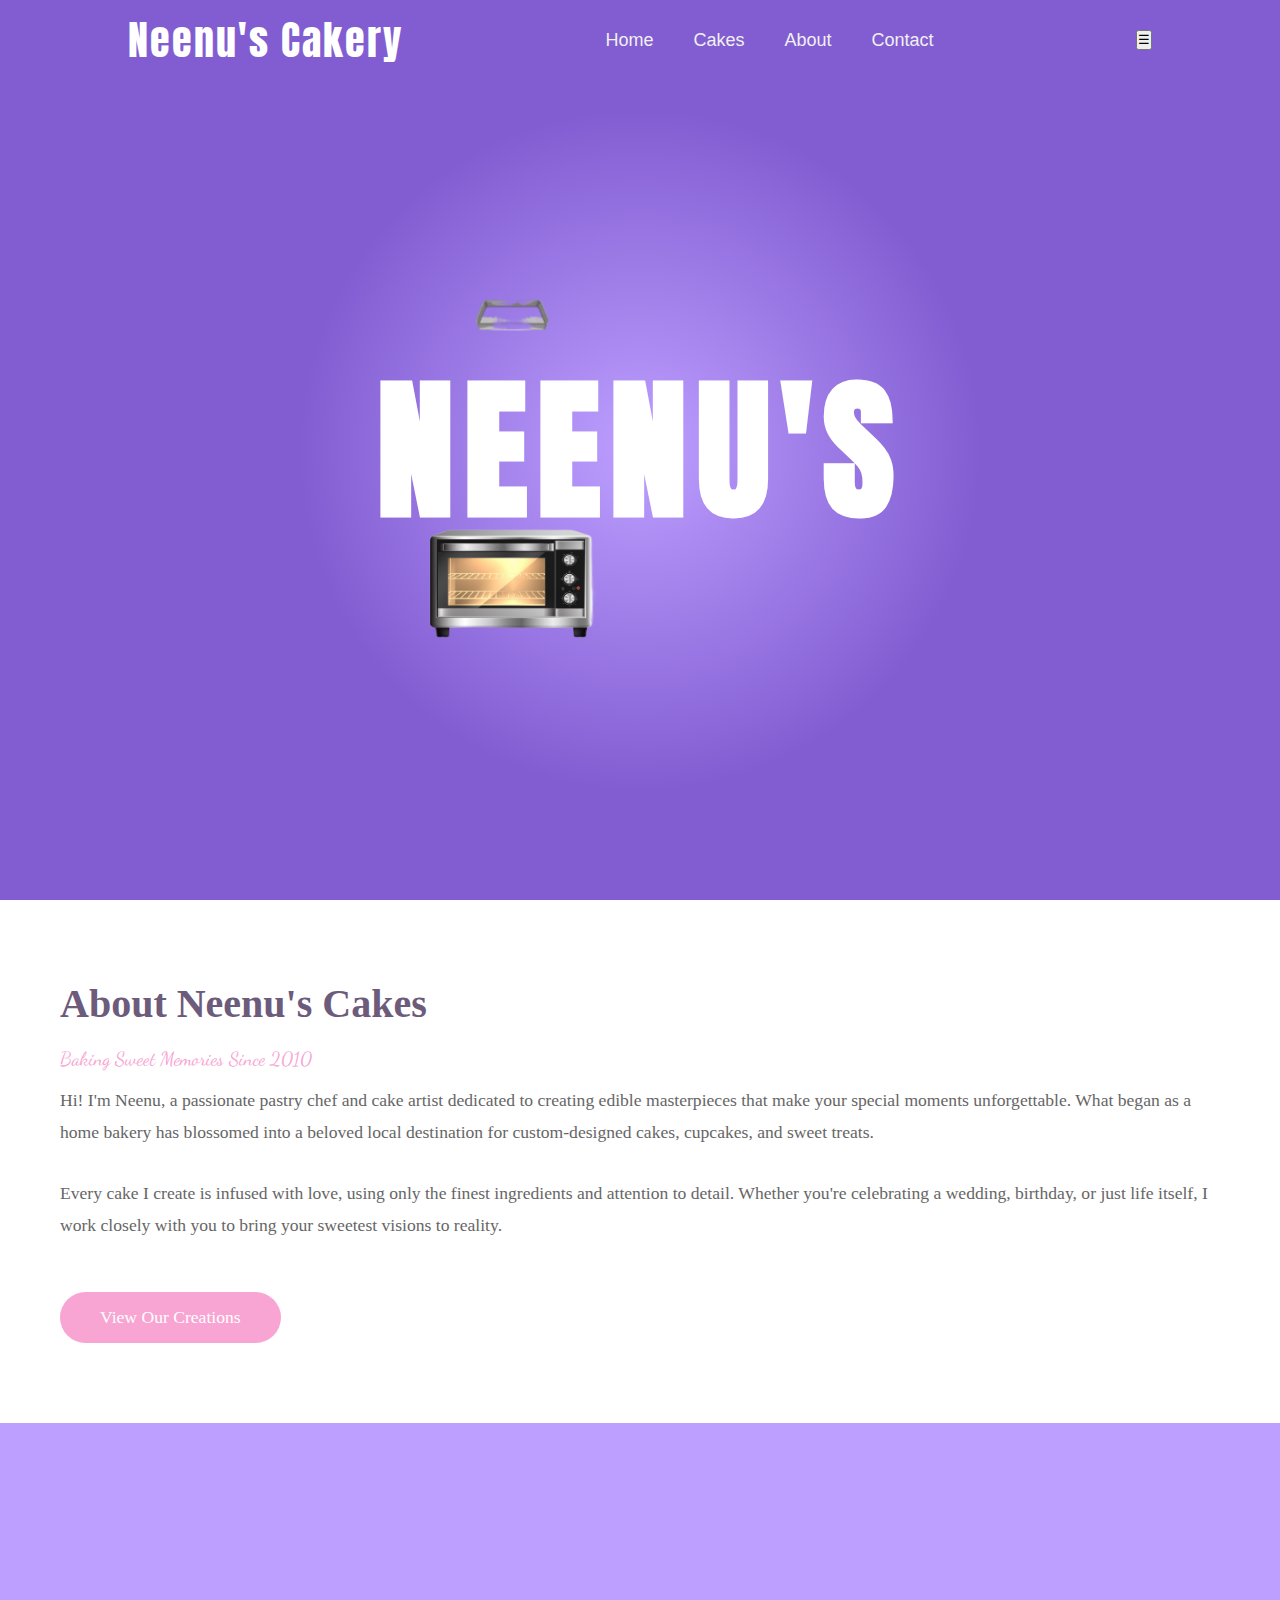
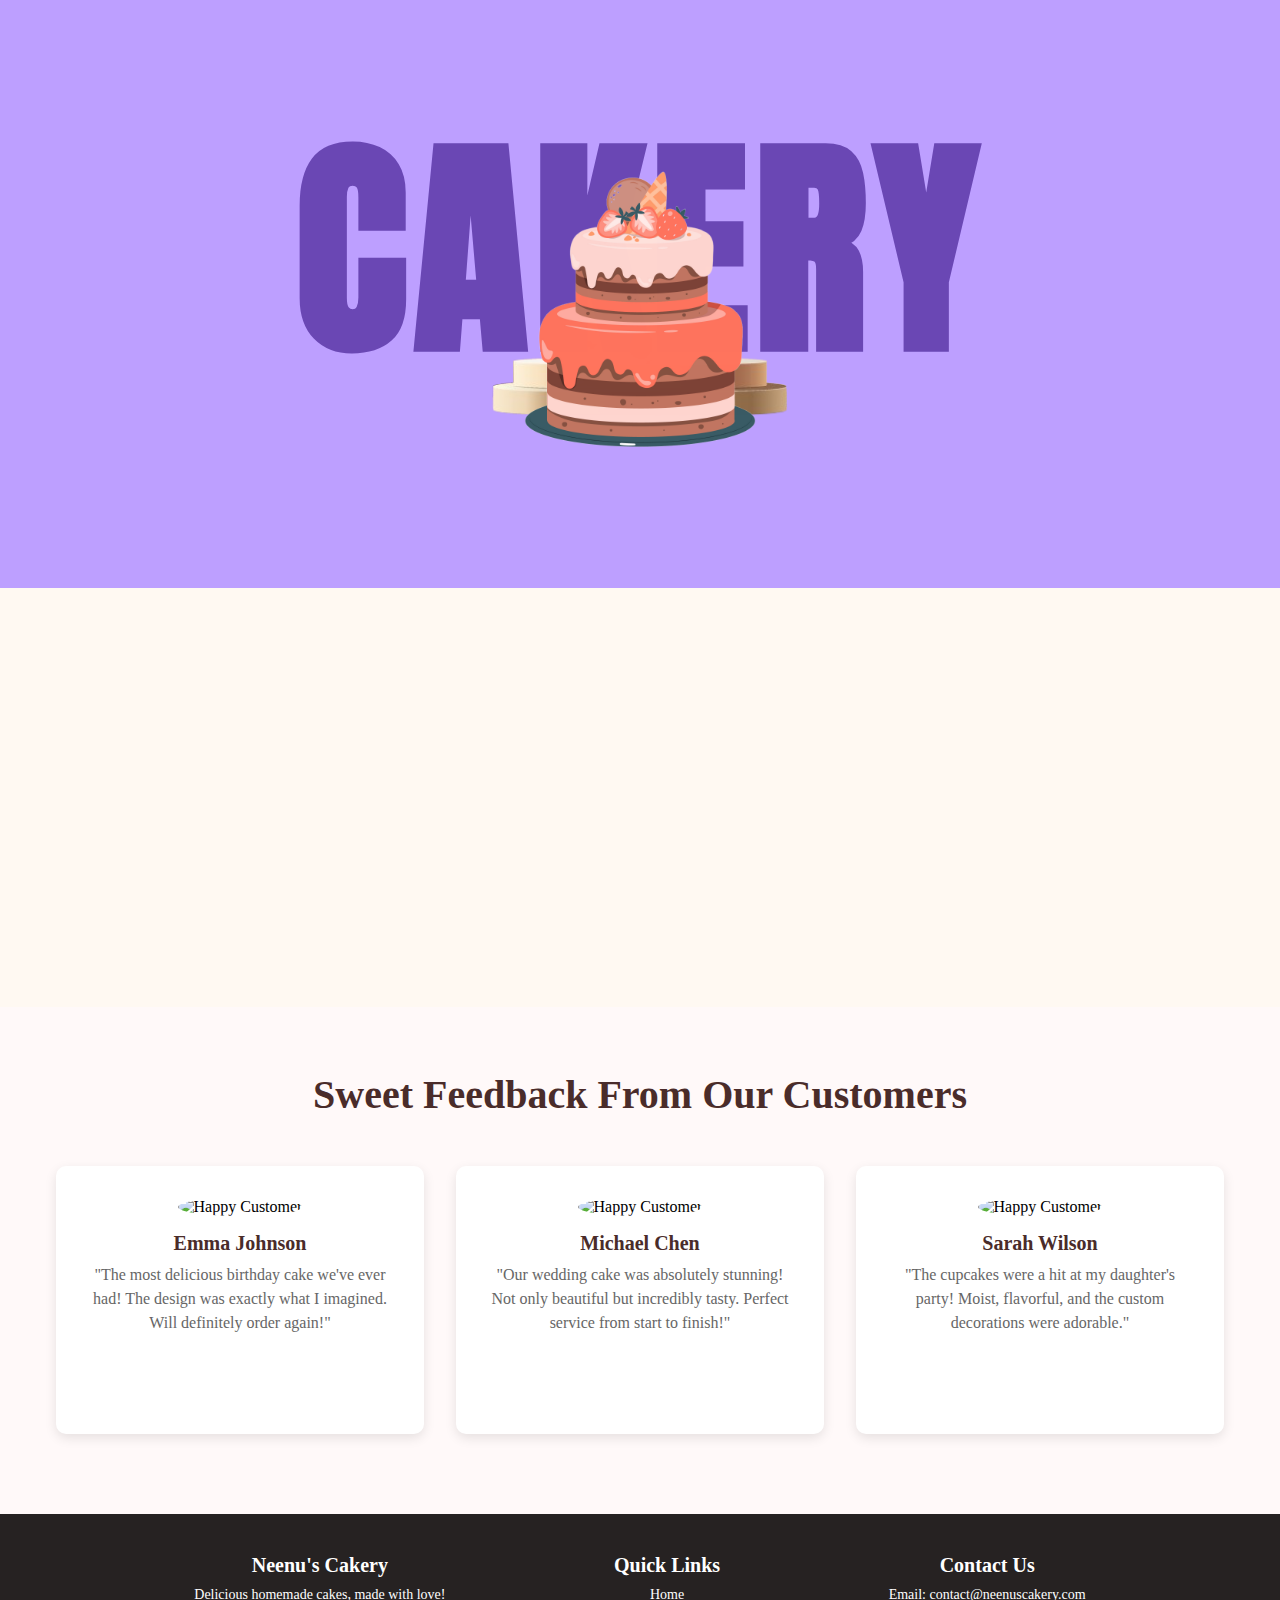
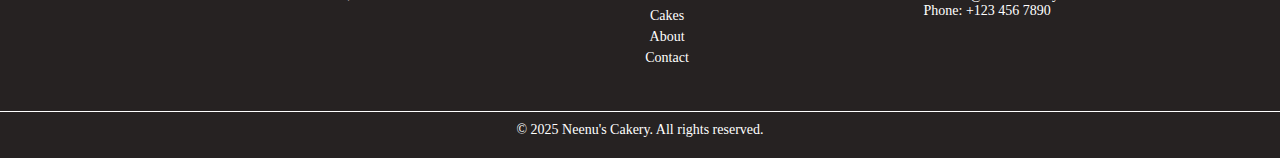
==== commit a33c09bc: "updated" ====
--- a/index.html
+++ b/index.html
@@ -3,6 +3,7 @@
 <head>
     <meta charset="UTF-8">
     <meta name="viewport" content="width=device-width, initial-scale=1.0">
+    
     <title>Neenu's Cakery</title>
     <link rel="stylesheet" href="style.css">
 </head>
@@ -14,24 +15,28 @@
             <nav>
                 <a href="#" class="logo">Neenu's Cakery</a>
                 <div class="nav_links">
-                    <a href="#">Home</a>
-                    <a href="#">Cakes</a>
+                    <a href="./index.html">Home</a>
+                    <a href="./cakes.html">Cakes</a>
                     <a href="#">About</a>
                     <a href="#">Contact</a>
                 </div>
+                <button class="mobile-menu">☰</button>
             </nav>
         </header>
         <!-- header section ends here  -->
 
         <!-- hero section starts here  -->
         <div class="container">
-            <h1>Neenu's Cakery</h1>
+            <h1>Neenu's</h1>
             <img id="heroimage" src="./images/hero_cake.png" alt="">
             <img id="beater" src="./images/beater.png" alt="">
             <img id="oven" src="./images/oven.png" alt="">
             <img id="tray" src="./images/tray.png" alt="">
         </div>
+         <!-- hero section ends here  -->
     </section>
+
+    <!-- about section starts here  -->
     <section class="about-section two">
         <div class="text-content">
             <h2 class="about-heading">About Neenu's Cakes</h2>
@@ -42,7 +47,7 @@
             <p class="about-text">
                 Every cake I create is infused with love, using only the finest ingredients and attention to detail. Whether you're celebrating a wedding, birthday, or just life itself, I work closely with you to bring your sweetest visions to reality.
             </p>
-            <button class="cta-button">View Our Creations</button>
+            <a href="./about.html"><button class="cta-button">View Our Creations</button></a>
         </div>
         <!-- <div class="image-container">
             <img src="https://images.unsplash.com/photo-1588195538326-c5b1e9f80a1b?ixlib=rb-1.2.1&auto=format&fit=crop&w=800&q=80" 
@@ -50,13 +55,137 @@
                  class="about-image">
         </div> -->
     </section>
+     <!-- about section ends here  -->
+   
+
+    <!-- stand section starts here  -->
     <section class="stand three ">
         <div class="container">
             <h3>Cakery</h3>
             <img src="images/stand.png" alt="">
         </div>
     </section>
-    
+    <!-- stand section ends here  -->
+
+    <!-- catogories section starts here  -->
+    <section class="cake-section">
+        <h2 class="section-title">Our Delicious Cakes</h2>
+        <div class="cakes-container">
+            <!-- Cake 1 -->
+            <div class="cake-card">
+                <img src="https://plus.unsplash.com/premium_photo-1690214491960-d447e38d0bd0?w=600&auto=format&fit=crop&q=60&ixlib=rb-4.0.3&ixid=M3wxMjA3fDB8MHxzZWFyY2h8MXx8Y2FrZXxlbnwwfHwwfHx8MA%3D%3D" alt="Wedding Cake" class="cake-image">
+                <div class="cake-info">
+                    <h3 class="cake-name">Wedding Cake</h3>
+                    <p class="cake-description">Elegant multi-tiered cake with delicate floral decorations</p>
+                    <a href="./cakes.html">
+                        <button class="view-more-btn">View More</button>
+                    </a>
+                </div>
+            </div>
+
+            <!-- Cake 2 -->
+            <div class="cake-card">
+                <img src="https://plus.unsplash.com/premium_photo-1670692695578-319f28b97ac1?w=600&auto=format&fit=crop&q=60&ixlib=rb-4.0.3&ixid=M3wxMjA3fDB8MHxzZWFyY2h8NXx8Y2FrZXxlbnwwfHwwfHx8MA%3D%3D" alt="Chocolate Cake" class="cake-image">
+                <div class="cake-info">
+                    <h3 class="cake-name">Chocolate Fantasy</h3>
+                    <p class="cake-description">Rich chocolate layers with ganache filling</p>
+                    <a href="./cakes.html">
+                        <button class="view-more-btn">View More</button>
+                    </a>
+                </div>
+            </div>
+
+            <!-- Cake 3 -->
+            <div class="cake-card">
+                <img src="https://images.unsplash.com/photo-1602351447937-745cb720612f?w=600&auto=format&fit=crop&q=60&ixlib=rb-4.0.3&ixid=M3wxMjA3fDB8MHxzZWFyY2h8MTB8fGNha2V8ZW58MHx8MHx8fDA%3D" alt="Birthday Cake" class="cake-image">
+                <div class="cake-info">
+                    <h3 class="cake-name">Birthday Special</h3>
+                    <p class="cake-description">Colorful vanilla cake with sprinkles and candles</p>
+                    <a href="./cakes.html">
+                        <button class="view-more-btn">View More</button>
+                    </a>
+                </div>
+            </div>
+    </section>
+    <!-- cake catogory section ends here  -->
+
+    <!-- Testimonials Section -->
+    <section class="testimonials">
+        <h2>Sweet Feedback From Our Customers</h2>
+        <div class="testimonial-container">
+            <div class="testimonial-slider">
+                <!-- Testimonial 1 -->
+                <div class="testimonial-card">
+                    <div class="testimonial-content">
+                        <img src="https://images.unsplash.com/photo-1485875437342-9b39470b3d95?w=600&auto=format&fit=crop&q=60&ixlib=rb-4.0.3&ixid=M3wxMjA3fDB8MHxzZWFyY2h8N3x8d29tZW58ZW58MHx8MHx8fDA%3D" alt="Happy Customer">
+                        <h3>Emma Johnson</h3>
+                        <p>"The most delicious birthday cake we've ever had! The design was exactly what I imagined. Will definitely order again!"</p>
+                    </div>
+                </div>
+
+                <!-- Testimonial 2 -->
+                <div class="testimonial-card">
+                    <div class="testimonial-content">
+                        <img src="https://images.unsplash.com/photo-1485875437342-9b39470b3d95?w=600&auto=format&fit=crop&q=60&ixlib=rb-4.0.3&ixid=M3wxMjA3fDB8MHxzZWFyY2h8N3x8d29tZW58ZW58MHx8MHx8fDA%3D" alt="Happy Customer">
+                        <h3>Michael Chen</h3>
+                        <p>"Our wedding cake was absolutely stunning! Not only beautiful but incredibly tasty. Perfect service from start to finish!"</p>
+                    </div>
+                </div>
+
+                <!-- Testimonial 3 -->
+                <div class="testimonial-card">
+                    <div class="testimonial-content">
+                        <img src="https://images.unsplash.com/photo-1485875437342-9b39470b3d95?w=600&auto=format&fit=crop&q=60&ixlib=rb-4.0.3&ixid=M3wxMjA3fDB8MHxzZWFyY2h8N3x8d29tZW58ZW58MHx8MHx8fDA%3D" alt="Happy Customer">
+                        <h3>Sarah Wilson</h3>
+                        <p>"The cupcakes were a hit at my daughter's party! Moist, flavorful, and the custom decorations were adorable."</p>
+                    </div>
+                </div>
+
+                <!-- Testimonial 4 -->
+                <div class="testimonial-card">
+                    <div class="testimonial-content">
+                        <img src="https://images.unsplash.com/photo-1485875437342-9b39470b3d95?w=600&auto=format&fit=crop&q=60&ixlib=rb-4.0.3&ixid=M3wxMjA3fDB8MHxzZWFyY2h8N3x8d29tZW58ZW58MHx8MHx8fDA%3D" alt="Happy Customer">
+                        <h3>David Miller</h3>
+                        <p>"Best red velvet cake I've ever tasted! The cream cheese frosting was perfection. Highly recommend Neenus Cakery!"</p>
+                    </div>
+                </div>
+            </div>
+        </div>
+    </section>
+    <!-- testimonial section ends here  -->
+
+    <!-- footer starts here  -->
+    <footer class="footer">
+        <div class="footer-container">
+          <!-- Logo & About -->
+          <div class="footer-about">
+            <h2>Neenu's Cakery</h2>
+            <p>Delicious homemade cakes, made with love!</p>
+          </div>
+      
+          <!-- Quick Links -->
+          <div class="footer-links">
+            <h3>Quick Links</h3>
+            <ul>
+              <li><a href="#">Home</a></li>
+              <li><a href="#">Cakes</a></li>
+              <li><a href="#">About</a></li>
+              <li><a href="#">Contact</a></li>
+            </ul>
+          </div>
+      
+          <!-- Contact Info -->
+          <div class="footer-contact">
+            <h3>Contact Us</h3>
+            <p>Email: contact@neenuscakery.com</p>
+            <p>Phone: +123 456 7890</p>
+          </div>
+        </div>
+      
+        <div class="footer-bottom">
+          <p>© 2025 Neenu's Cakery. All rights reserved.</p>
+        </div>
+      </footer>
 
     <script src="https://cdnjs.cloudflare.com/ajax/libs/gsap/3.12.2/gsap.min.js"></script>
     <script src="https://cdnjs.cloudflare.com/ajax/libs/gsap/3.12.2/ScrollTrigger.min.js"></script>
--- a/style.css
+++ b/style.css
@@ -6,6 +6,7 @@
     box-sizing: border-box;
     font-family: "Roboto", serif;
 }
+/* header and hero section css starts here  */
 .hero{
     position: relative;
     background: #825dd2;
@@ -111,9 +112,13 @@
     font-family: "Anton", serif;
     text-transform: uppercase;
 }
-
-
-
+#heroimage, #beater, #oven, #tray {
+    will-change: transform, width, height;
+}
+/* header and hero section css ends here  */
+
+
+/* about section css starts here  */
 :root {
     --primary-color: #f8a5d3;
     --secondary-color: #6c5b7b;
@@ -191,23 +196,10 @@
     background-color: #ff97c7;
 }
 
-@media (max-width: 768px) {
-    .about-section {
-        flex-direction: column;
-        text-align: center;
-    }
-    
-    .about-image {
-        height: 400px;
-    }
-    
-    .text-content {
-        order: 2;
-    }
-}
-
-
-
+
+/* about section css ends here  */
+
+/* stand section css starts here  */
 .stand{
     height: 85vh;
     background: #bd9fff;
@@ -237,7 +229,379 @@
     color: #6a47b4;
     letter-spacing: 7px;
 }
-
-#heroimage, #beater, #oven, #tray {
-    will-change: transform, width, height;
+/* stand section css starts here  */
+
+/* cakes section css starts here  */
+.cake-section {
+    padding: 80px 20px;
+    background-color: #fff9f2;
+}
+
+.section-title {
+    text-align: center;
+    font-size: 2.5rem;
+    color: #543729;
+    margin-bottom: 50px;
+    opacity: 0;
+    transform: translateY(20px);
+    animation: fadeIn 1s forwards;
+}
+
+.cakes-container {
+    display: grid;
+    grid-template-columns: repeat(auto-fit, minmax(300px, 1fr));
+    gap: 30px;
+    max-width: 1200px;
+    margin: 0 auto;
+}
+
+.cake-card {
+    background: white;
+    border-radius: 15px;
+    overflow: hidden;
+    box-shadow: 0 5px 15px rgba(0,0,0,0.1);
+    transition: transform 0.3s ease;
+    opacity: 0;
+    transform: translateY(20px);
+    animation: fadeIn 1s forwards;
+}
+
+.cake-card:hover {
+    transform: translateY(-10px);
+}
+
+.cake-image {
+    width: 100%;
+    height: 250px;
+    object-fit: cover;
+    transition: transform 0.3s ease;
+}
+
+.cake-card:hover .cake-image {
+    transform: scale(1.05);
+}
+
+.cake-info {
+    padding: 20px;
+}
+
+.cake-name {
+    font-size: 1.3rem;
+    color: #543729;
+    margin-bottom: 10px;
+}
+
+.cake-description {
+    color: #666;
+    font-size: 0.9rem;
+    margin-bottom: 15px;
+}
+
+.view-more-btn {
+    background-color: #ff97c7; /* Yellow background */
+    color: #fff; /* Dark brown text */
+    font-size: 16px;
+    font-weight: bold;
+    padding: 10px 20px;
+    border: none;
+    border-radius: 8px;
+    cursor: pointer;
+    transition: all 0.3s ease-in-out;
+    box-shadow: 2px 4px 10px rgba(0, 0, 0, 0.2);
+  }
+
+.view-more-btn:hover {
+    background-color: #fb77b4; /* Darker yellow on hover */
+    transform: translateY(-2px);
+  }
+
+.view-more-btn:active {
+    transform: translateY(1px);
+    box-shadow: none;
+  }
+
+@keyframes fadeIn {
+    to {
+        opacity: 1;
+        transform: translateY(0);
+    }
+}
+
+/* Delay animations for each card */
+.cake-card:nth-child(1) { animation-delay: 0.2s; }
+.cake-card:nth-child(2) { animation-delay: 0.4s; }
+.cake-card:nth-child(3) { animation-delay: 0.6s; }
+.cake-card:nth-child(4) { animation-delay: 0.8s; }
+.cake-card:nth-child(5) { animation-delay: 1s; }
+.cake-card:nth-child(6) { animation-delay: 1.2s; }
+
+@media (max-width: 768px) {
+    .cakes-container {
+        grid-template-columns: 1fr;
+    }
+}
+
+ /* cakes section css ends here  */
+
+
+ /* Testimonials Section Styles starts here */
+ .testimonials {
+    padding: 4rem 2rem;
+    background: #fff9f9;
+    text-align: center;
+}
+
+.testimonials h2 {
+    font-size: 2.5rem;
+    color: #4a2c2a;
+    margin-bottom: 2rem;
+}
+
+.testimonial-container {
+    overflow: hidden;
+    position: relative;
+    max-width: 1200px;
+    margin: 0 auto;
+    --testimonials-per-view: 1;
+}
+
+.testimonial-slider {
+    display: flex;
+    transition: transform 0.5s ease-in-out;
+}
+
+.testimonial-card {
+    flex: 0 0 calc(100% / var(--testimonials-per-view));
+    padding: 1rem;
+    box-sizing: border-box;
+    min-height: 300px;
+}
+
+.testimonial-content {
+    background: white;
+    padding: 2rem;
+    border-radius: 10px;
+    box-shadow: 0 4px 12px rgba(0,0,0,0.1);
+    height: 100%;
+}
+
+.testimonial-card img {
+    width: 80px;
+    height: 80px;
+    border-radius: 50%;
+    margin: 0 auto 1rem;
+    object-fit: cover;
+}
+
+.testimonial-card h3 {
+    font-size: 1.25rem;
+    color: #4a2c2a;
+    margin-bottom: 0.5rem;
+}
+
+.testimonial-card p {
+    font-size: 1rem;
+    color: #666;
+    line-height: 1.5;
+    max-width: 300px;
+    margin: 0 auto;
+}
+
+@media (min-width: 768px) {
+    .testimonial-container {
+        --testimonials-per-view: 3;
+    }
+}
+/* Testimonials Section Styles ends here */
+
+
+/* footer section css starts here  */
+.footer {
+    background-color: rgb(38, 34, 34); /* Yellow background */
+    color: #fff; /* Dark brown text */
+    padding: 20px 0;
+    text-align: center;
+}
+
+.footer-container {
+    display: flex;
+    justify-content: space-around;
+    flex-wrap: wrap;
+    max-width: 1100px;
+    margin: auto;
+    padding: 20px;
+}
+
+.footer h2, .footer h3 {
+    font-size: 20px;
+    margin-bottom: 10px;
+}
+
+.footer p, .footer ul {
+    font-size: 14px;
+}
+
+.footer ul {
+    list-style: none;
+    padding: 0;
+}
+
+.footer ul li {
+    margin: 5px 0;
+}
+
+.footer ul li a {
+text-decoration: none;
+color: #fff;
+transition: color 0.3s;
+}
+
+.footer ul li a:hover {
+color: #fff; /* Darker brown */
+}
+
+.footer-bottom {
+margin-top: 20px;
+border-top: 1px solid #fff;
+padding-top: 10px;
+font-size: 12px;
+}
+
+
+
+/* header media query starts here  */
+
+  @media (max-width: 768px) {
+    header .nav_links {
+        position: fixed;
+        top: 80px;
+        right: -100%;
+        flex-direction: column;
+        background: #825dd2;
+        width: 100%;
+        padding: 20px;
+        transition: 0.3s;
+    }
+    
+    header .nav_links.active {
+        right: 0;
+    }
+    
+    .mobile-menu {
+        display: block;
+    }
+    
+    .nav_links a {
+        padding: 15px 0;
+        border-bottom: 1px solid rgba(255,255,255,0.1);
+    }
+}
+/* header media query ends here  */
+
+
+
+/* hero section media query starts here  */
+@media (max-width: 768px) {
+    .hero h1 {
+        font-size: 15vw;
+    }
+    
+    #heroimage {
+        width: 70%;
+    }
+    
+    #beater, #oven, #tray {
+        display: none;
+    }
+}
+/* hero section media query ends here  */
+
+
+/* about section media query starts here  */
+@media (max-width: 768px) {
+    .about-section {
+        flex-direction: column;
+        padding: 40px 20px;
+    }
+    
+    .about-heading {
+        font-size: 2rem;
+    }
+    
+    .about-text {
+        font-size: 1rem;
+    }
+}
+/* about section media query ends here  */
+
+
+/* stand section media query starts here  */
+@media (max-width: 768px) {
+    .stand {
+        height: 50vh;
+        padding-top: 80px;
+    }
+    
+    .stand h3 {
+        font-size: 10vh;
+    }
+    
+    .stand img {
+        width: 80%;
+    }
+}
+/* stand section media query ends  here  */
+
+
+
+/* testimonial media query starts here  */
+@media (max-width: 768px) {
+    .testimonial-container {
+        --testimonials-per-view: 1;
+    }
+    
+    .testimonials h2 {
+        font-size: 1.8rem;
+    }
+}
+/* testimonial media query ends here  */
+
+
+/* footer media query starts here  */
+@media (max-width: 768px) {
+    .footer-container {
+        flex-direction: column;
+        gap: 30px;
+        text-align: center;
+    }
+    
+    .footer-links ul {
+        display: flex;
+        flex-direction: column;
+        gap: 10px;
+    }
+}
+/* footer media query ends here  */
+
+@media (max-width: 768px) {
+    header nav {
+        width: 90%;
+    }
+    
+    .container {
+        width: 90%;
+    }
+    
+    .cake-card {
+        margin: 0 10px;
+    }
+    
+    .section-title {
+        font-size: 2rem;
+    }
+    
+    .testimonial-card {
+        min-height: auto;
+        padding: 10px;
+    }
 }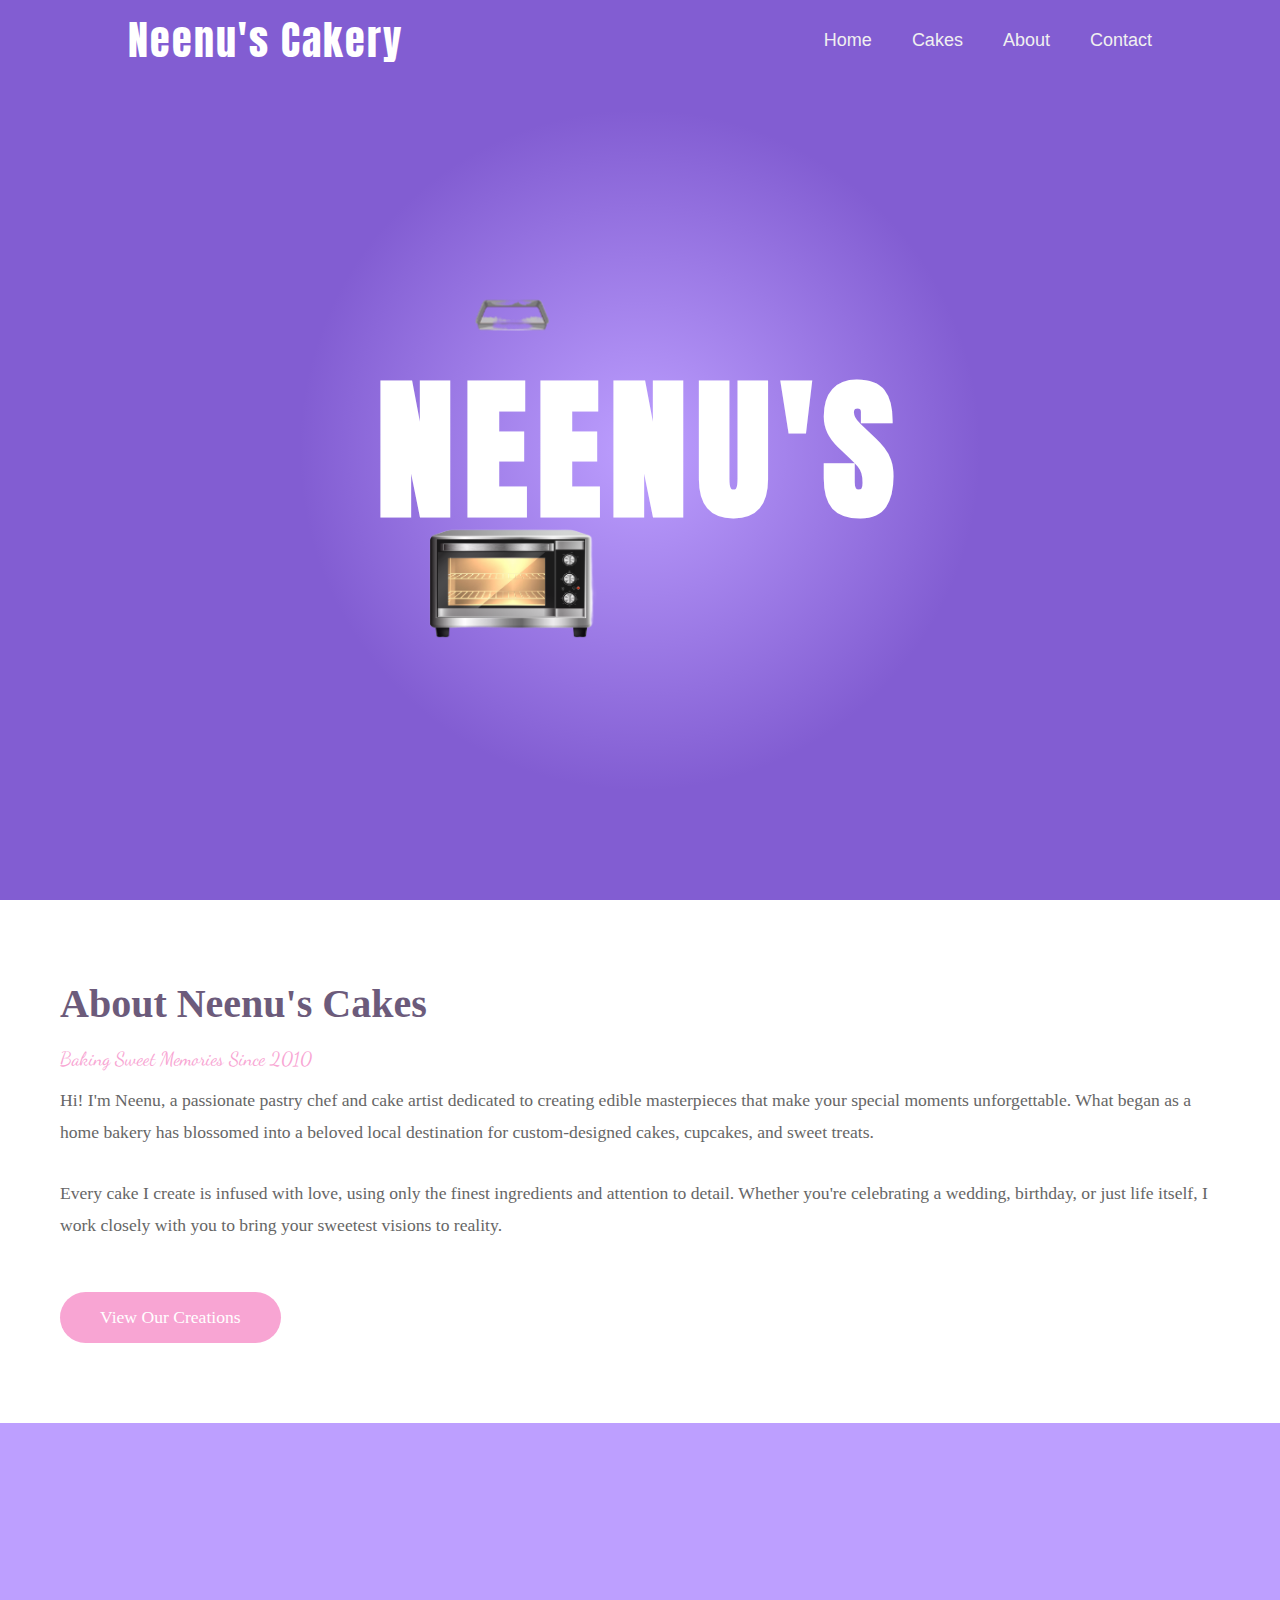
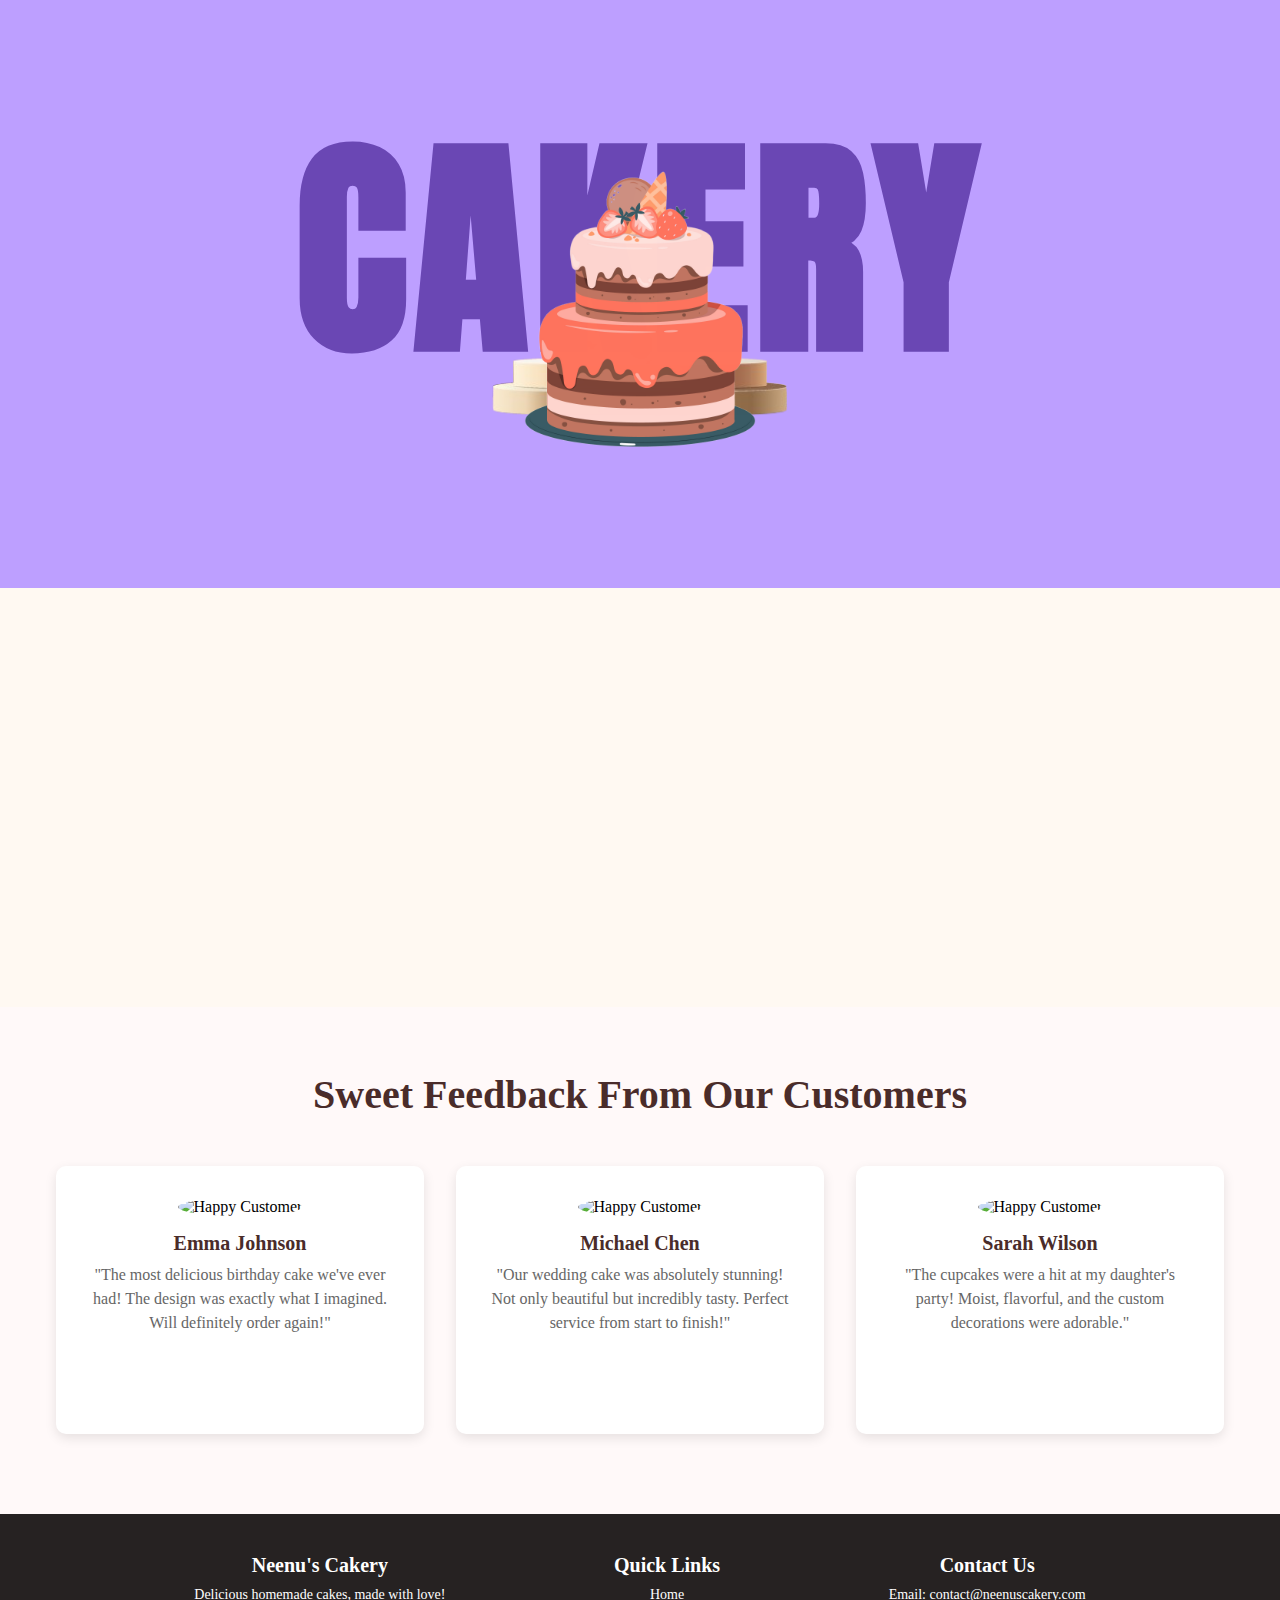
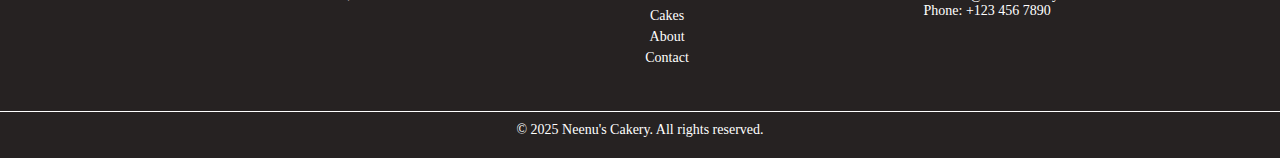
==== commit 97d024b2: "updated" ====
--- a/index.html
+++ b/index.html
@@ -20,7 +20,7 @@
                     <a href="#">About</a>
                     <a href="#">Contact</a>
                 </div>
-                <button class="mobile-menu">☰</button>
+                <!-- <button class="mobile-menu">☰</button> -->
             </nav>
         </header>
         <!-- header section ends here  -->
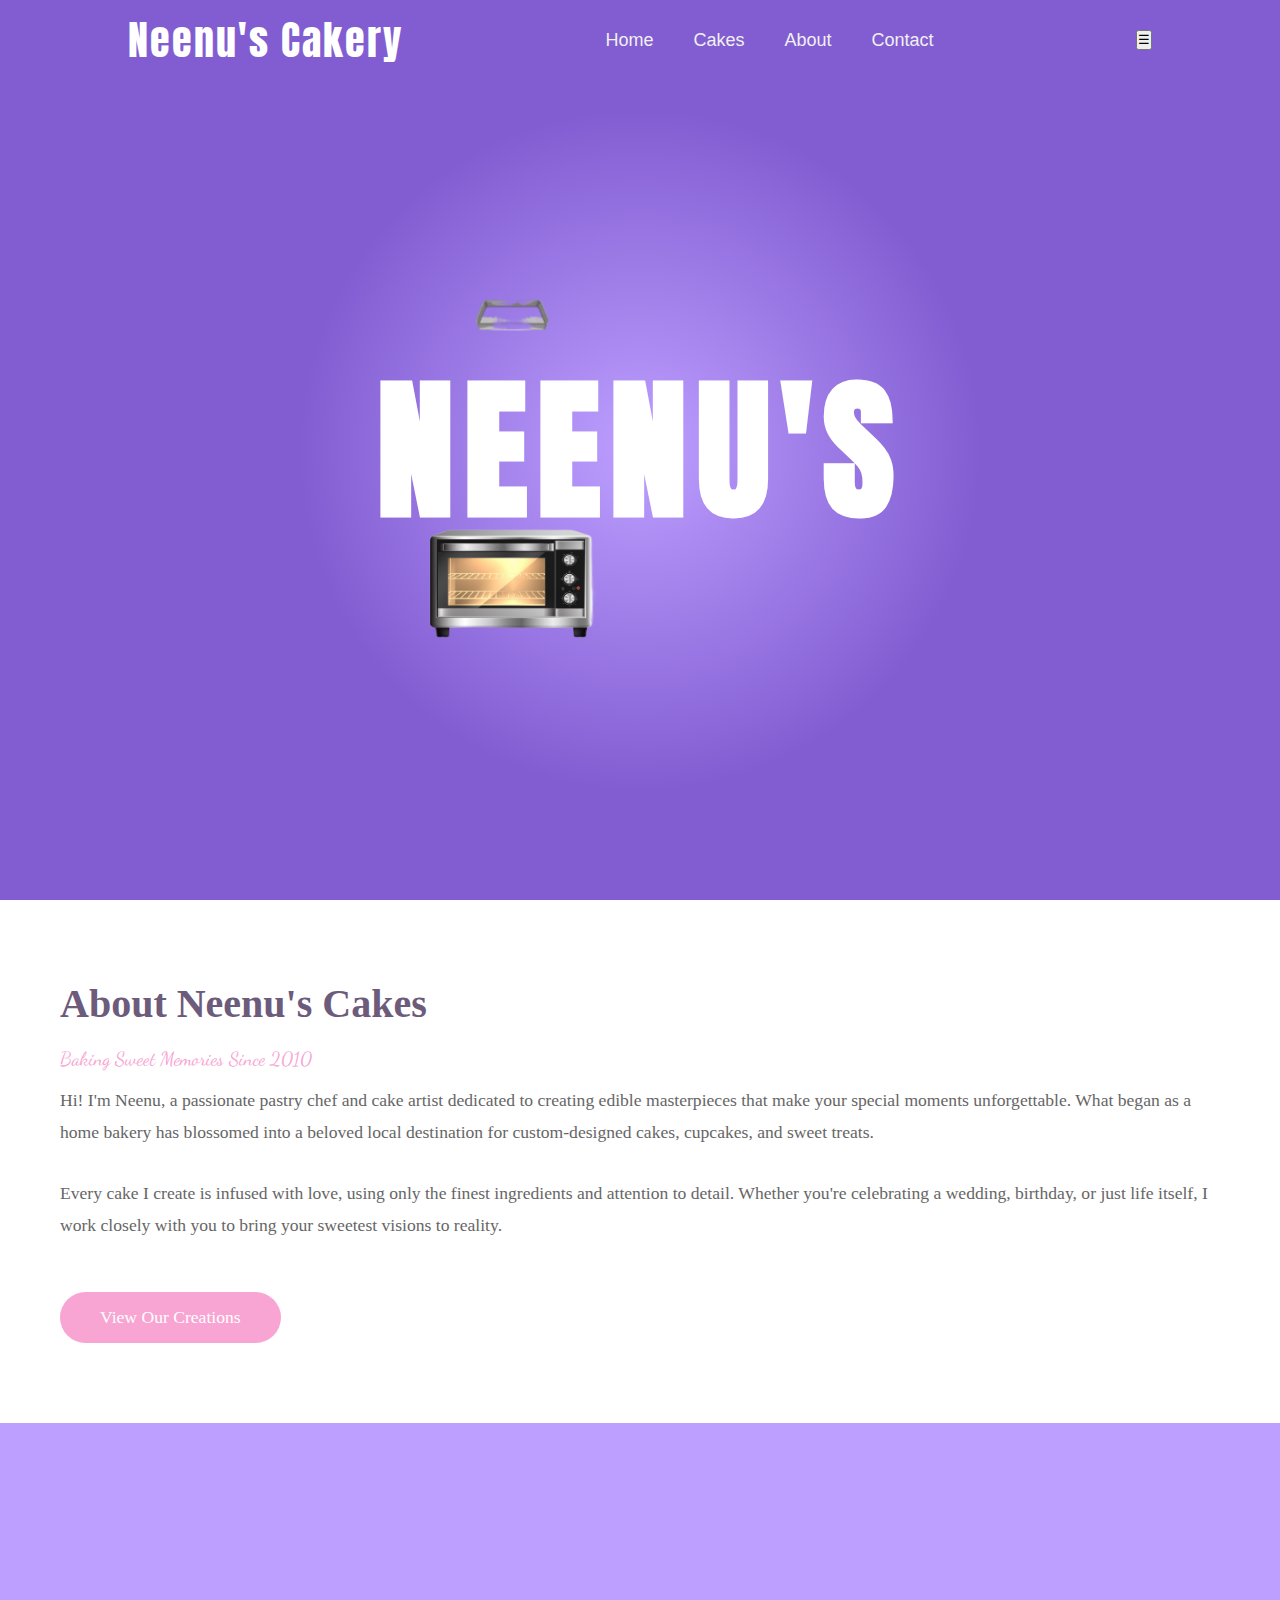
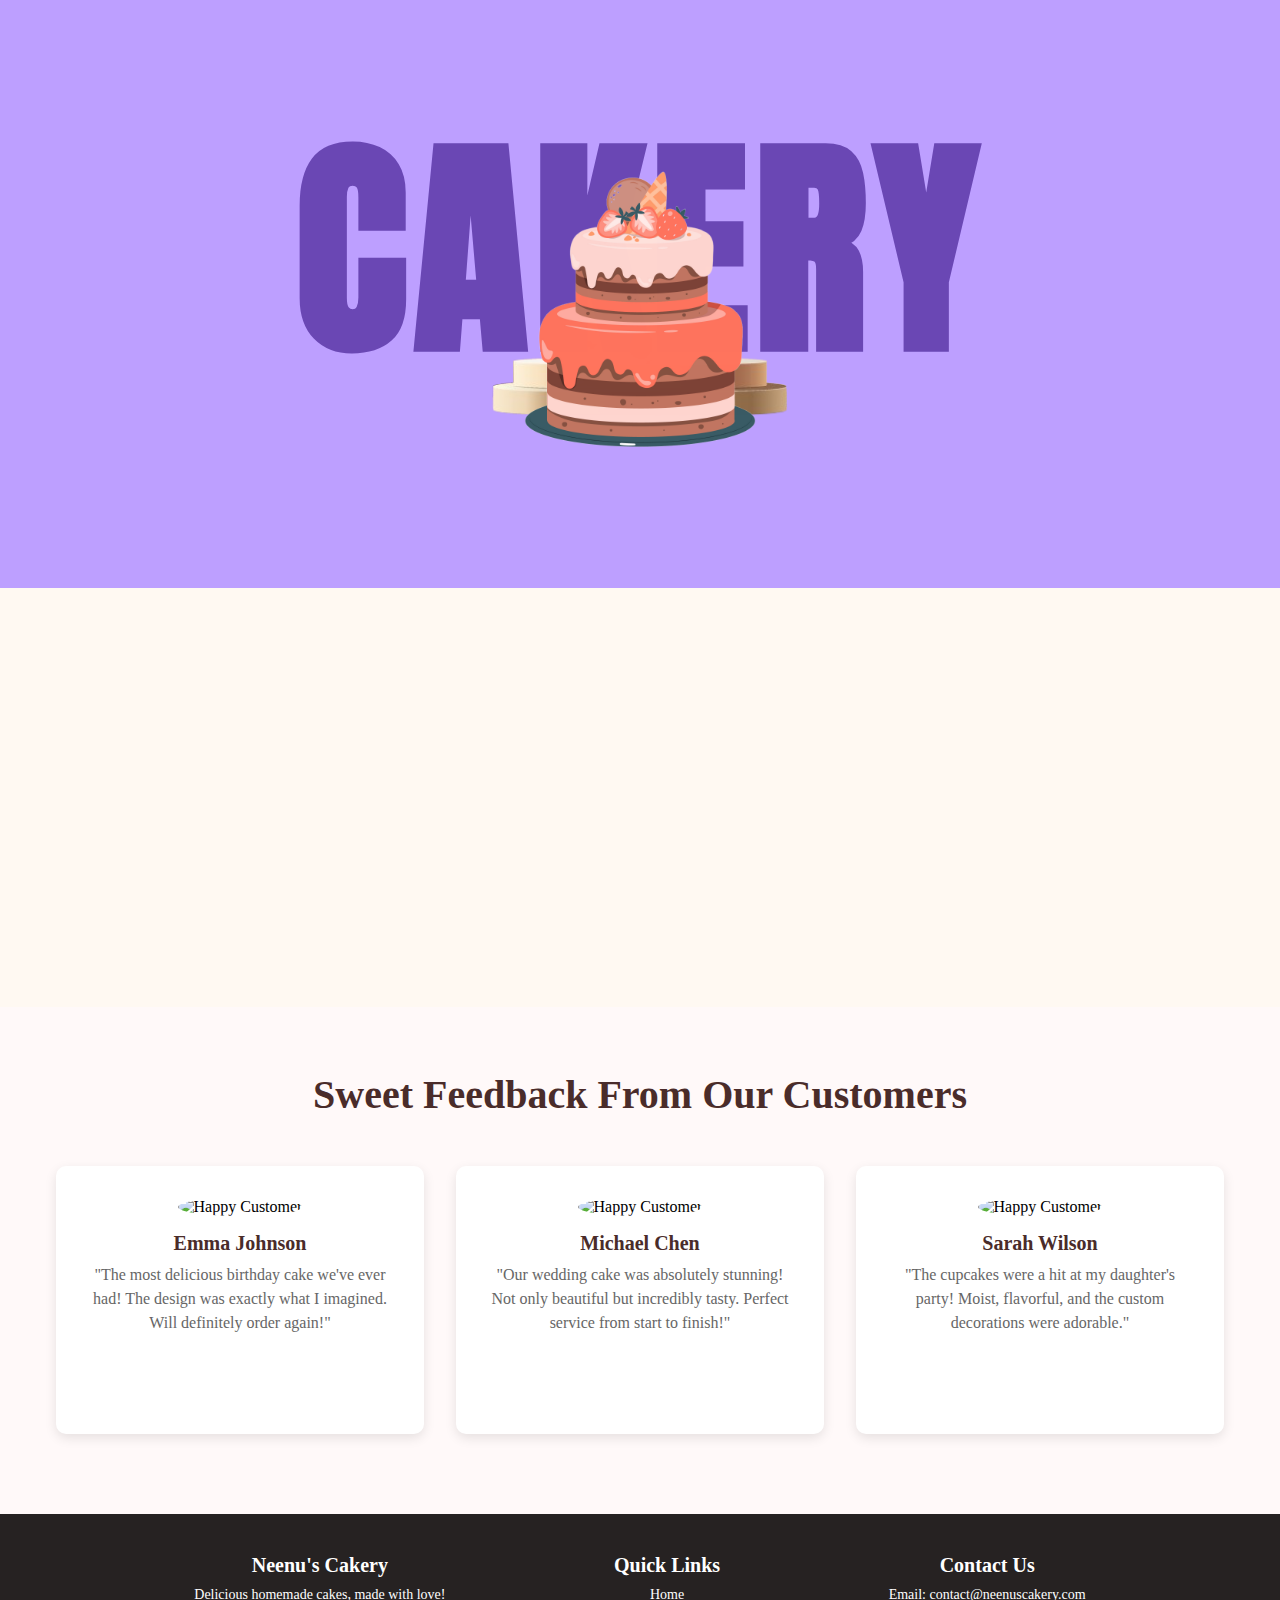
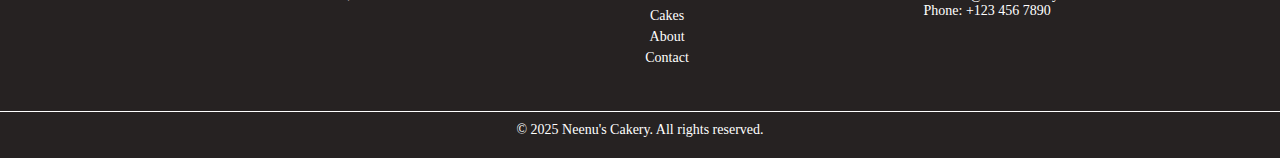
==== commit 77693633: "updated" ====
--- a/index.html
+++ b/index.html
@@ -20,7 +20,7 @@
                     <a href="#">About</a>
                     <a href="#">Contact</a>
                 </div>
-                <!-- <button class="mobile-menu">☰</button> -->
+                <button class="mobile-menu">☰</button>
             </nav>
         </header>
         <!-- header section ends here  -->
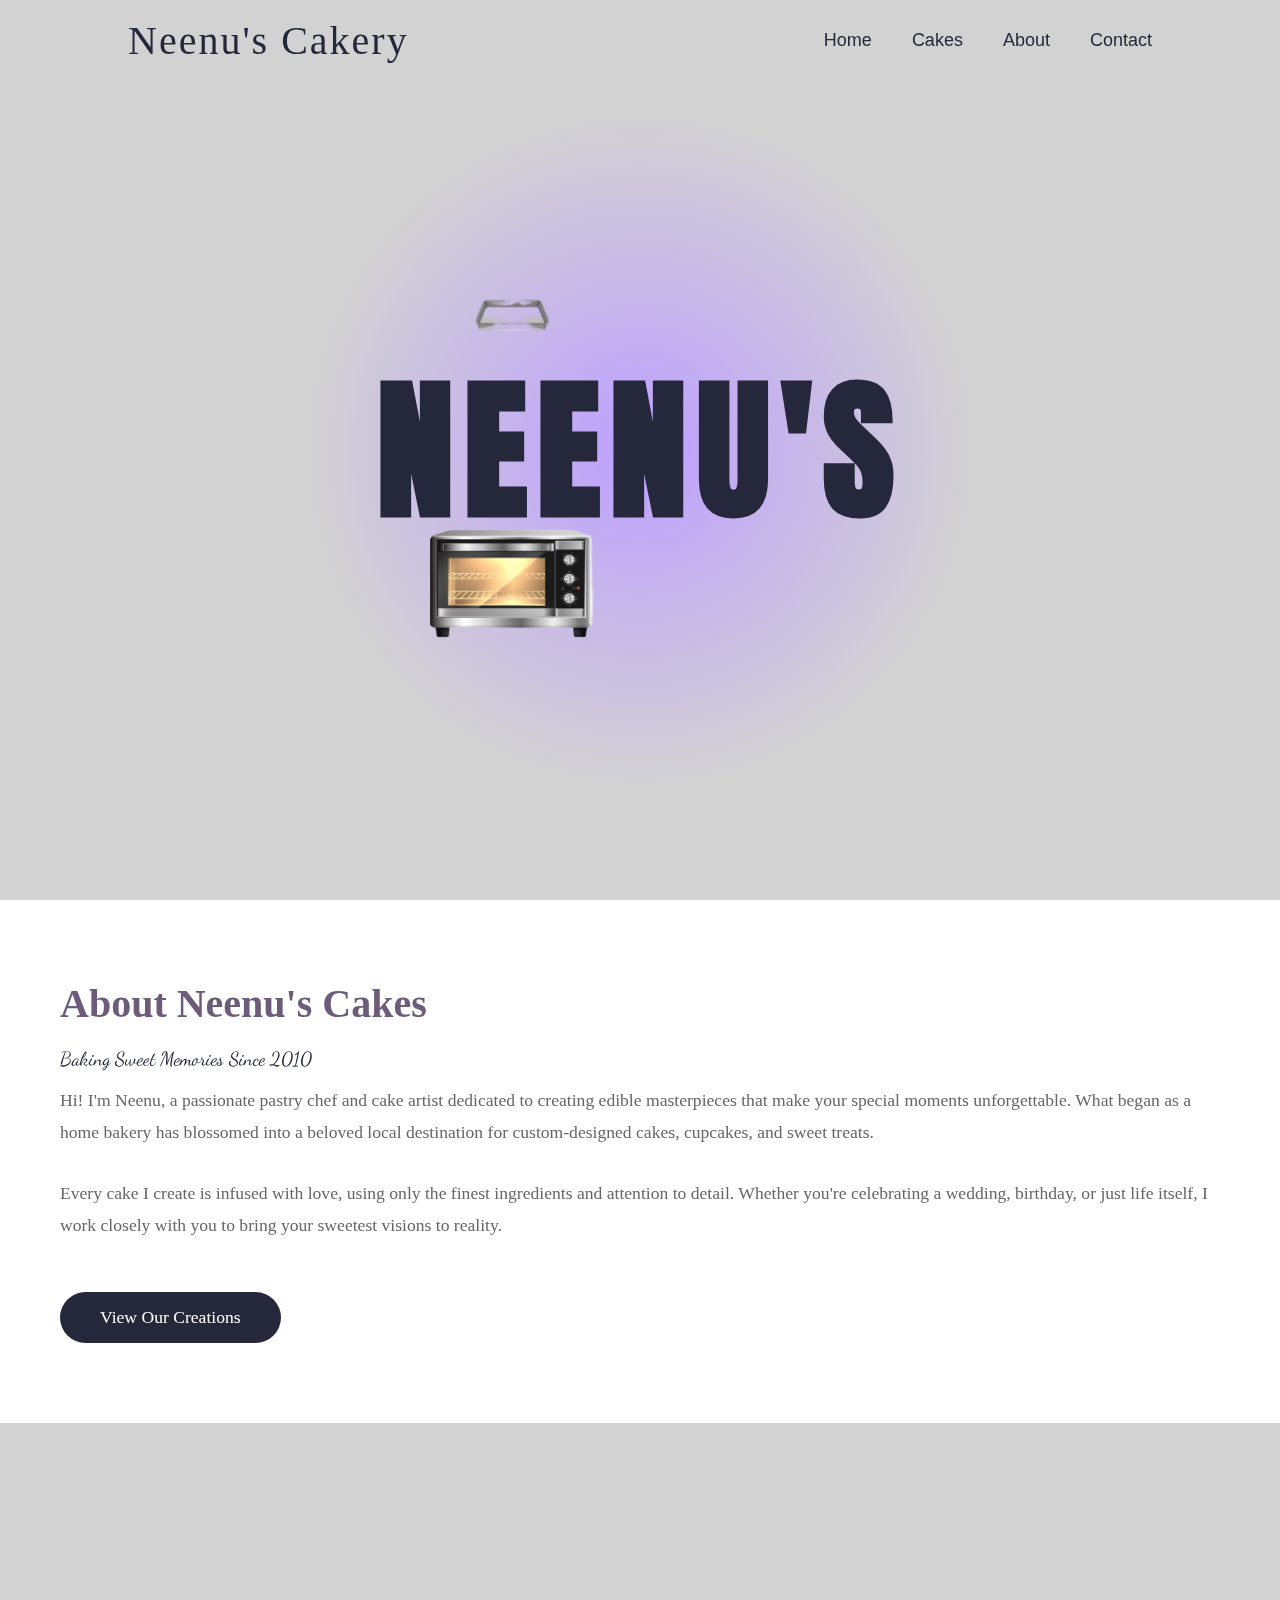
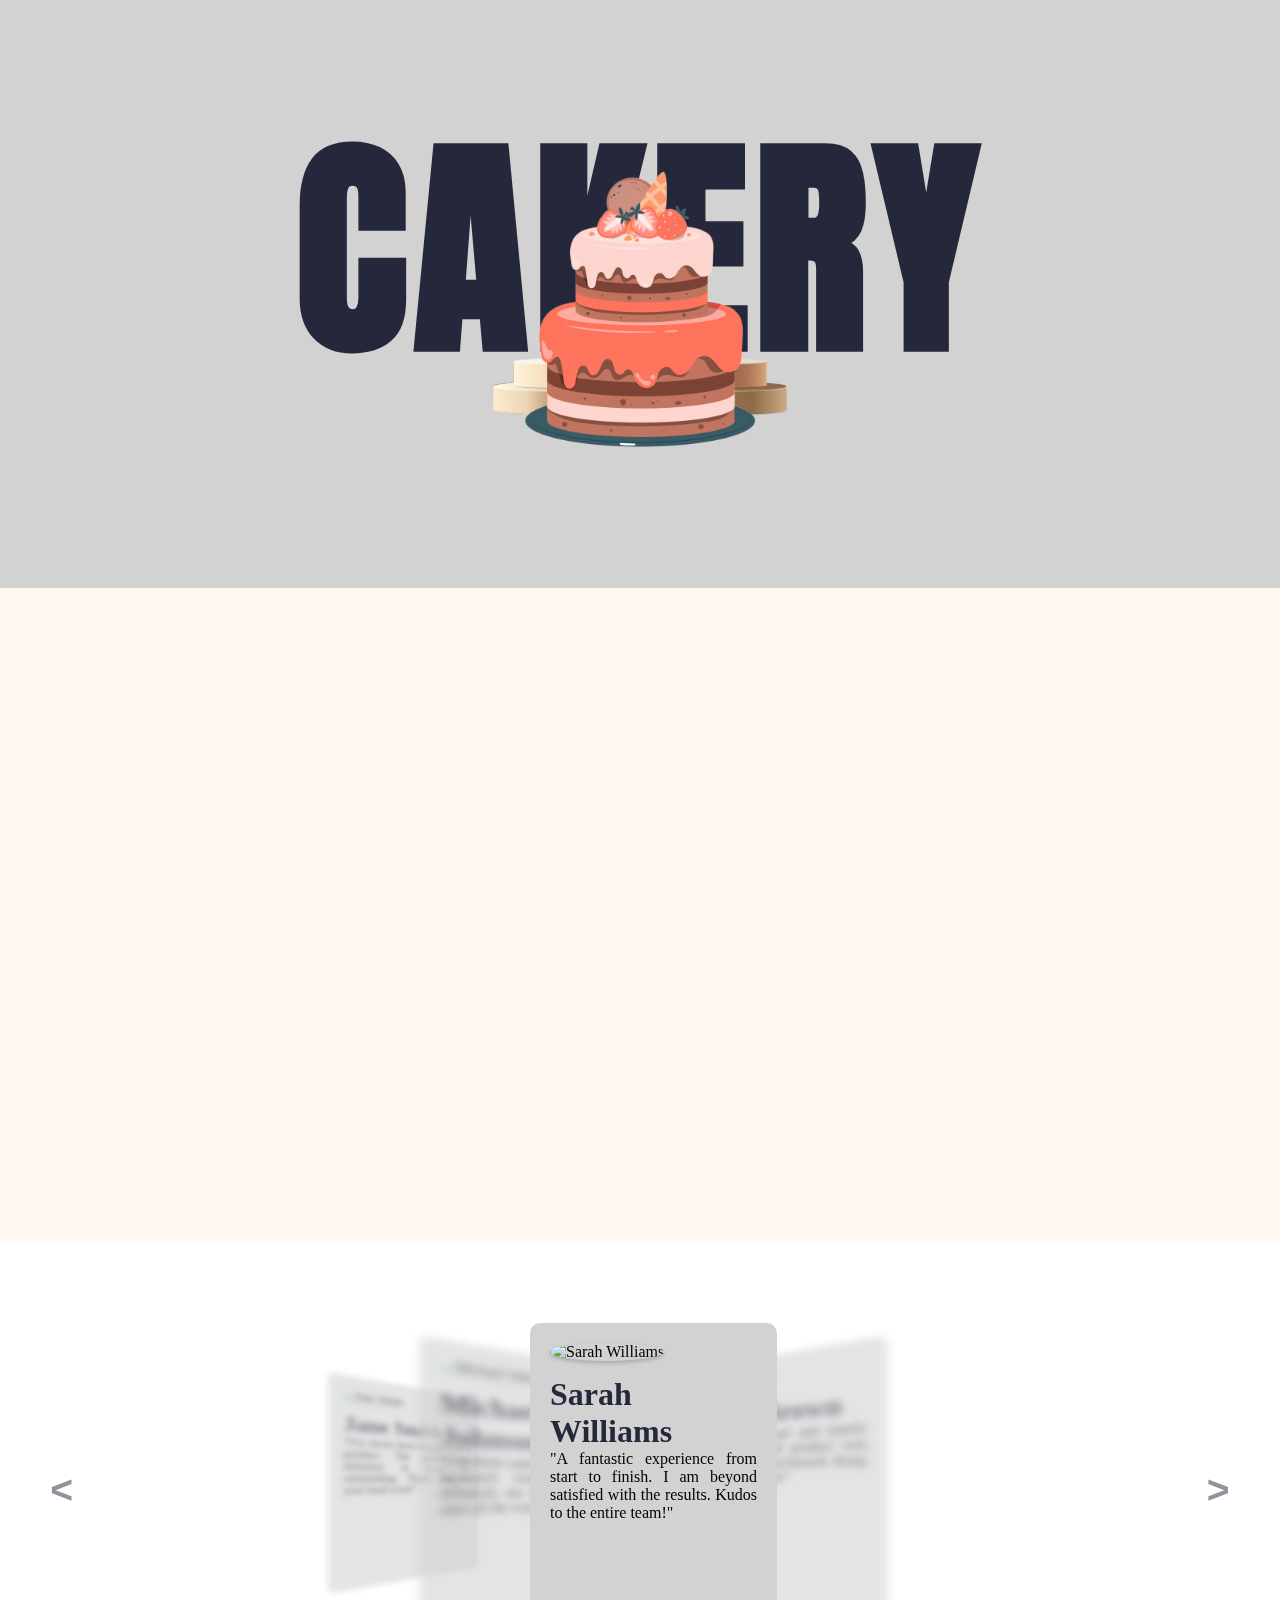
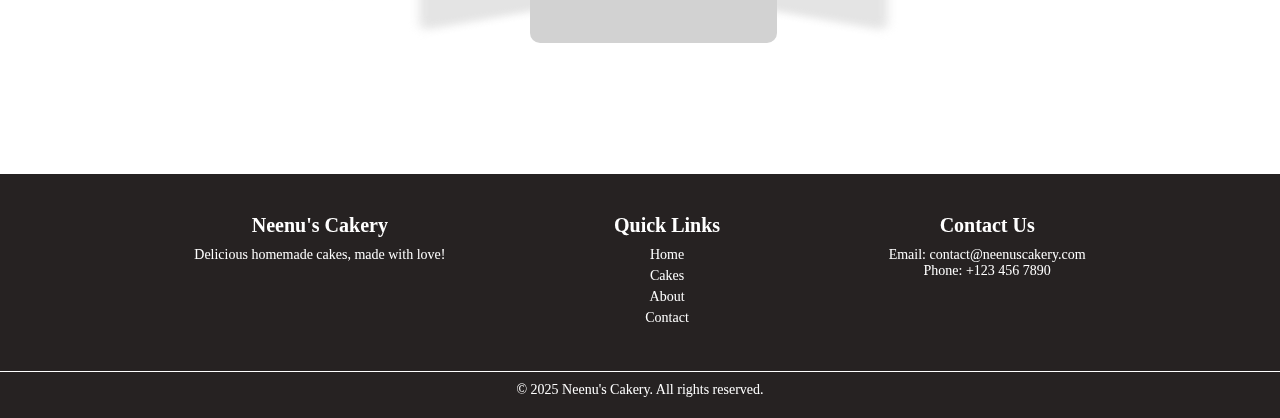
==== commit 0699631d: "updated" ====
--- a/index.html
+++ b/index.html
@@ -17,8 +17,8 @@
                 <div class="nav_links">
                     <a href="./index.html">Home</a>
                     <a href="./cakes.html">Cakes</a>
-                    <a href="#">About</a>
-                    <a href="#">Contact</a>
+                    <a href="./about.html">About</a>
+                    <a href="./contact.html">Contact</a>
                 </div>
                 <button class="mobile-menu">☰</button>
             </nav>
@@ -73,7 +73,7 @@
         <div class="cakes-container">
             <!-- Cake 1 -->
             <div class="cake-card">
-                <img src="https://plus.unsplash.com/premium_photo-1690214491960-d447e38d0bd0?w=600&auto=format&fit=crop&q=60&ixlib=rb-4.0.3&ixid=M3wxMjA3fDB8MHxzZWFyY2h8MXx8Y2FrZXxlbnwwfHwwfHx8MA%3D%3D" alt="Wedding Cake" class="cake-image">
+                <img src="./images/cake1.jpg" alt="Wedding Cake" class="cake-image">
                 <div class="cake-info">
                     <h3 class="cake-name">Wedding Cake</h3>
                     <p class="cake-description">Elegant multi-tiered cake with delicate floral decorations</p>
@@ -85,7 +85,7 @@
 
             <!-- Cake 2 -->
             <div class="cake-card">
-                <img src="https://plus.unsplash.com/premium_photo-1670692695578-319f28b97ac1?w=600&auto=format&fit=crop&q=60&ixlib=rb-4.0.3&ixid=M3wxMjA3fDB8MHxzZWFyY2h8NXx8Y2FrZXxlbnwwfHwwfHx8MA%3D%3D" alt="Chocolate Cake" class="cake-image">
+                <img src="images/cake2.jpg" alt="Chocolate Cake" class="cake-image">
                 <div class="cake-info">
                     <h3 class="cake-name">Chocolate Fantasy</h3>
                     <p class="cake-description">Rich chocolate layers with ganache filling</p>
@@ -97,7 +97,7 @@
 
             <!-- Cake 3 -->
             <div class="cake-card">
-                <img src="https://images.unsplash.com/photo-1602351447937-745cb720612f?w=600&auto=format&fit=crop&q=60&ixlib=rb-4.0.3&ixid=M3wxMjA3fDB8MHxzZWFyY2h8MTB8fGNha2V8ZW58MHx8MHx8fDA%3D" alt="Birthday Cake" class="cake-image">
+                <img src="images/cake3.jpg" alt="Birthday Cake" class="cake-image">
                 <div class="cake-info">
                     <h3 class="cake-name">Birthday Special</h3>
                     <p class="cake-description">Colorful vanilla cake with sprinkles and candles</p>
@@ -110,48 +110,38 @@
     <!-- cake catogory section ends here  -->
 
     <!-- Testimonials Section -->
-    <section class="testimonials">
-        <h2>Sweet Feedback From Our Customers</h2>
-        <div class="testimonial-container">
-            <div class="testimonial-slider">
-                <!-- Testimonial 1 -->
-                <div class="testimonial-card">
-                    <div class="testimonial-content">
-                        <img src="https://images.unsplash.com/photo-1485875437342-9b39470b3d95?w=600&auto=format&fit=crop&q=60&ixlib=rb-4.0.3&ixid=M3wxMjA3fDB8MHxzZWFyY2h8N3x8d29tZW58ZW58MHx8MHx8fDA%3D" alt="Happy Customer">
-                        <h3>Emma Johnson</h3>
-                        <p>"The most delicious birthday cake we've ever had! The design was exactly what I imagined. Will definitely order again!"</p>
-                    </div>
-                </div>
-
-                <!-- Testimonial 2 -->
-                <div class="testimonial-card">
-                    <div class="testimonial-content">
-                        <img src="https://images.unsplash.com/photo-1485875437342-9b39470b3d95?w=600&auto=format&fit=crop&q=60&ixlib=rb-4.0.3&ixid=M3wxMjA3fDB8MHxzZWFyY2h8N3x8d29tZW58ZW58MHx8MHx8fDA%3D" alt="Happy Customer">
-                        <h3>Michael Chen</h3>
-                        <p>"Our wedding cake was absolutely stunning! Not only beautiful but incredibly tasty. Perfect service from start to finish!"</p>
-                    </div>
-                </div>
-
-                <!-- Testimonial 3 -->
-                <div class="testimonial-card">
-                    <div class="testimonial-content">
-                        <img src="https://images.unsplash.com/photo-1485875437342-9b39470b3d95?w=600&auto=format&fit=crop&q=60&ixlib=rb-4.0.3&ixid=M3wxMjA3fDB8MHxzZWFyY2h8N3x8d29tZW58ZW58MHx8MHx8fDA%3D" alt="Happy Customer">
-                        <h3>Sarah Wilson</h3>
-                        <p>"The cupcakes were a hit at my daughter's party! Moist, flavorful, and the custom decorations were adorable."</p>
-                    </div>
-                </div>
-
-                <!-- Testimonial 4 -->
-                <div class="testimonial-card">
-                    <div class="testimonial-content">
-                        <img src="https://images.unsplash.com/photo-1485875437342-9b39470b3d95?w=600&auto=format&fit=crop&q=60&ixlib=rb-4.0.3&ixid=M3wxMjA3fDB8MHxzZWFyY2h8N3x8d29tZW58ZW58MHx8MHx8fDA%3D" alt="Happy Customer">
-                        <h3>David Miller</h3>
-                        <p>"Best red velvet cake I've ever tasted! The cream cheese frosting was perfection. Highly recommend Neenus Cakery!"</p>
-                    </div>
-                </div>
+    <section class="body">
+        <div class="slider">
+            <div class="item">
+                <img src="https://images.unsplash.com/photo-1487412720507-e7ab37603c6f?w=600&auto=format&fit=crop&q=60&ixlib=rb-4.0.3&ixid=M3wxMjA3fDB8MHxzZWFyY2h8Nnx8d29tZW58ZW58MHx8MHx8fDA%3D" alt="John Doe">
+                <h1>John Doe</h1>
+                <p>"This service was absolutely amazing! The team was professional, and the experience exceeded my expectations. Highly recommended!"</p>
             </div>
+            <div class="item">
+                <img src="https://images.unsplash.com/photo-1485875437342-9b39470b3d95?w=600&auto=format&fit=crop&q=60&ixlib=rb-4.0.3&ixid=M3wxMjA3fDB8MHxzZWFyY2h8N3x8d29tZW58ZW58MHx8MHx8fDA%3D" alt="Jane Smith">
+                <h1>Jane Smith</h1>
+                <p>"I've never been happier with a product. The quality and attention to detail are outstanding. Thank you for your hard work!"</p>
+            </div>
+            <div class="item">
+                <img src="https://images.unsplash.com/photo-1590649880765-91b1956b8276?w=600&auto=format&fit=crop&q=60&ixlib=rb-4.0.3&ixid=M3wxMjA3fDB8MHxzZWFyY2h8MTB8fHdvbWVufGVufDB8fDB8fHww" alt="Michael Johnson">
+                <h1>Michael Johnson</h1>
+                <p>"Excellent customer service and top-notch results. I would definitely use this again! Five stars all the way."</p>
+            </div>
+            <div class="item">
+                <img src="https://images.unsplash.com/photo-1481214110143-ed630356e1bb?w=600&auto=format&fit=crop&q=60&ixlib=rb-4.0.3&ixid=M3wxMjA3fDB8MHxzZWFyY2h8MTJ8fHdvbWVufGVufDB8fDB8fHww" alt="Sarah Williams">
+                <h1>Sarah Williams</h1>
+                <p>"A fantastic experience from start to finish. I am beyond satisfied with the results. Kudos to the entire team!"</p>
+            </div>
+            <div class="item">
+                <img src="https://images.unsplash.com/photo-1588516903720-8ceb67f9ef84?w=600&auto=format&fit=crop&q=60&ixlib=rb-4.0.3&ixid=M3wxMjA3fDB8MHxzZWFyY2h8MjB8fHdvbWVufGVufDB8fDB8fHww" alt="David Brown">
+                <h1>David Brown</h1>
+                <p>"Very professional and timely service. The end product was exactly what I envisioned. Keep up the great work!"</p>
+            </div>
+            <button id="next">&gt;</button>
+            <button id="prev">&lt;</button>
         </div>
     </section>
+    
     <!-- testimonial section ends here  -->
 
     <!-- footer starts here  -->
--- a/style.css
+++ b/style.css
@@ -6,10 +6,15 @@
     box-sizing: border-box;
     font-family: "Roboto", serif;
 }
+
+body {
+
+    overflow-x: hidden;
+}
 /* header and hero section css starts here  */
 .hero{
     position: relative;
-    background: #825dd2;
+    background: #D2D2D2;
     height: 100vh;
 }
 .hero::after{
@@ -41,25 +46,45 @@
     height: 100%;
 }
 header .logo{
-    color: #fff;
+    color: #25283B;
     text-decoration: none;
     font-size: 40px;
     letter-spacing: 2px;
-    font-family: "Anton", serif;
+   
 }
 header .nav_links{
     display: flex;
     gap: 40px;
 }
-header .nav_links a{
+header .nav_links a {
     text-decoration: none;
-    color: #f0f0f0;
+    color: #25283B;
     font-size: 18px;
     font-family: sans-serif;
-}
-header .nav_links a:hover{
-    color: #fff;
-}
+    position: relative; /* Add this for pseudo-element positioning */
+    display: inline-block; /* Add this for better pseudo-element control */
+}
+header .nav_links a::after {
+    content: '';
+    position: absolute;
+    left: 0;
+    bottom: -5px; /* Adjust this value to control underline position */
+    width: 100%;
+    height: 2px;
+    background-color: #25283B;
+    transform: scaleX(0);
+    transition: transform 0.3s ease;
+    transform-origin: bottom right;
+}
+header .nav_links a:hover::after {
+    transform: scaleX(1);
+    transform-origin: bottom left;
+}
+
+.mobile-menu {
+    display: none;
+}
+
 
 .container{
     width: 80%;
@@ -106,7 +131,7 @@
 }
 .hero h1{
     font-size: 12vw;
-    color: #fff;
+    color: #25283B;
     font-weight: 900;
     letter-spacing: 10px;
     font-family: "Anton", serif;
@@ -120,7 +145,7 @@
 
 /* about section css starts here  */
 :root {
-    --primary-color: #f8a5d3;
+    --primary-color: #25283B;
     --secondary-color: #6c5b7b;
 }
 
@@ -193,7 +218,7 @@
 
 .cta-button:hover {
     transform: translateY(-3px);
-    background-color: #ff97c7;
+    background-color: #25283B;
 }
 
 
@@ -202,7 +227,7 @@
 /* stand section css starts here  */
 .stand{
     height: 85vh;
-    background: #bd9fff;
+    background: #D2D2D2;
     display: flex;
     justify-content: center;
     align-items: center;
@@ -226,7 +251,7 @@
     font-size: 26vh;
     text-transform: uppercase;
     font-family: "Anton", serif;
-    color: #6a47b4;
+    color: #25283B;
     letter-spacing: 7px;
 }
 /* stand section css starts here  */
@@ -298,7 +323,7 @@
 }
 
 .view-more-btn {
-    background-color: #ff97c7; /* Yellow background */
+    background-color: #25283B; /* Yellow background */
     color: #fff; /* Dark brown text */
     font-size: 16px;
     font-weight: bold;
@@ -311,7 +336,7 @@
   }
 
 .view-more-btn:hover {
-    background-color: #fb77b4; /* Darker yellow on hover */
+    background-color: #25283B; /* Darker yellow on hover */
     transform: translateY(-2px);
   }
 
@@ -345,72 +370,67 @@
 
 
  /* Testimonials Section Styles starts here */
- .testimonials {
-    padding: 4rem 2rem;
-    background: #fff9f9;
-    text-align: center;
-}
-
-.testimonials h2 {
-    font-size: 2.5rem;
-    color: #4a2c2a;
-    margin-bottom: 2rem;
-}
-
-.testimonial-container {
+.body{
+    /* background-image: linear-gradient(to top right, #8B5CF6, #EC4899); */
+    min-height: 59vh;
+    margin: 0;
+    display: flex;
+    justify-content: center;
+    align-items: center;
+    font-family: monospace;
+}
+ .slider{
+    position: relative;
+    width: 100%;
+    height: 370px;
     overflow: hidden;
-    position: relative;
-    max-width: 1200px;
-    margin: 0 auto;
-    --testimonials-per-view: 1;
-}
-
-.testimonial-slider {
-    display: flex;
-    transition: transform 0.5s ease-in-out;
-}
-
-.testimonial-card {
-    flex: 0 0 calc(100% / var(--testimonials-per-view));
-    padding: 1rem;
-    box-sizing: border-box;
-    min-height: 300px;
-}
-
-.testimonial-content {
-    background: white;
-    padding: 2rem;
+}
+.item{
+    position: absolute;
+    width: 247px;
+    height: 320px;
+    text-align: justify;
+    background-color: #D2D2D2;
     border-radius: 10px;
-    box-shadow: 0 4px 12px rgba(0,0,0,0.1);
-    height: 100%;
-}
-
-.testimonial-card img {
-    width: 80px;
-    height: 80px;
+    padding: 20px;
+    transition:  0.5s;
+    left: calc(50% - 110px);
+    top: 0;
+}
+.item h1{
+    color: #25283B;
+}
+.item img{
+    width: 100px;
+    height: 100px;
     border-radius: 50%;
-    margin: 0 auto 1rem;
     object-fit: cover;
-}
-
-.testimonial-card h3 {
-    font-size: 1.25rem;
-    color: #4a2c2a;
-    margin-bottom: 0.5rem;
-}
-
-.testimonial-card p {
-    font-size: 1rem;
-    color: #666;
-    line-height: 1.5;
-    max-width: 300px;
-    margin: 0 auto;
-}
-
-@media (min-width: 768px) {
-    .testimonial-container {
-        --testimonials-per-view: 3;
-    }
+    box-shadow: 0 2px 4px rgba(0,0,0,0.2);
+    margin-bottom: 15px;
+}
+#next{
+    position: absolute;
+    right: 50px;
+    top: 40%;
+}
+#prev{
+    position: absolute;
+    left: 50px;
+    top: 40%;
+}
+#prev, #next{
+    color: #25283B;
+    background: none;
+    border: none;
+    font-size: xxx-large;
+    font-family: monospace;
+    font-weight: bold;
+    opacity: 0.5;
+    transition: opacity 0.5s;
+}
+#prev:hover,
+#next:hover{
+    opacity: 1;
 }
 /* Testimonials Section Styles ends here */
 
@@ -451,20 +471,20 @@
 }
 
 .footer ul li a {
-text-decoration: none;
-color: #fff;
-transition: color 0.3s;
+    text-decoration: none;
+    color: #fff;
+    transition: color 0.3s;
 }
 
 .footer ul li a:hover {
-color: #fff; /* Darker brown */
+    color: #fff; /* Darker brown */
 }
 
 .footer-bottom {
-margin-top: 20px;
-border-top: 1px solid #fff;
-padding-top: 10px;
-font-size: 12px;
+    margin-top: 20px;
+    border-top: 1px solid #fff;
+    padding-top: 10px;
+    font-size: 12px;
 }
 
 
